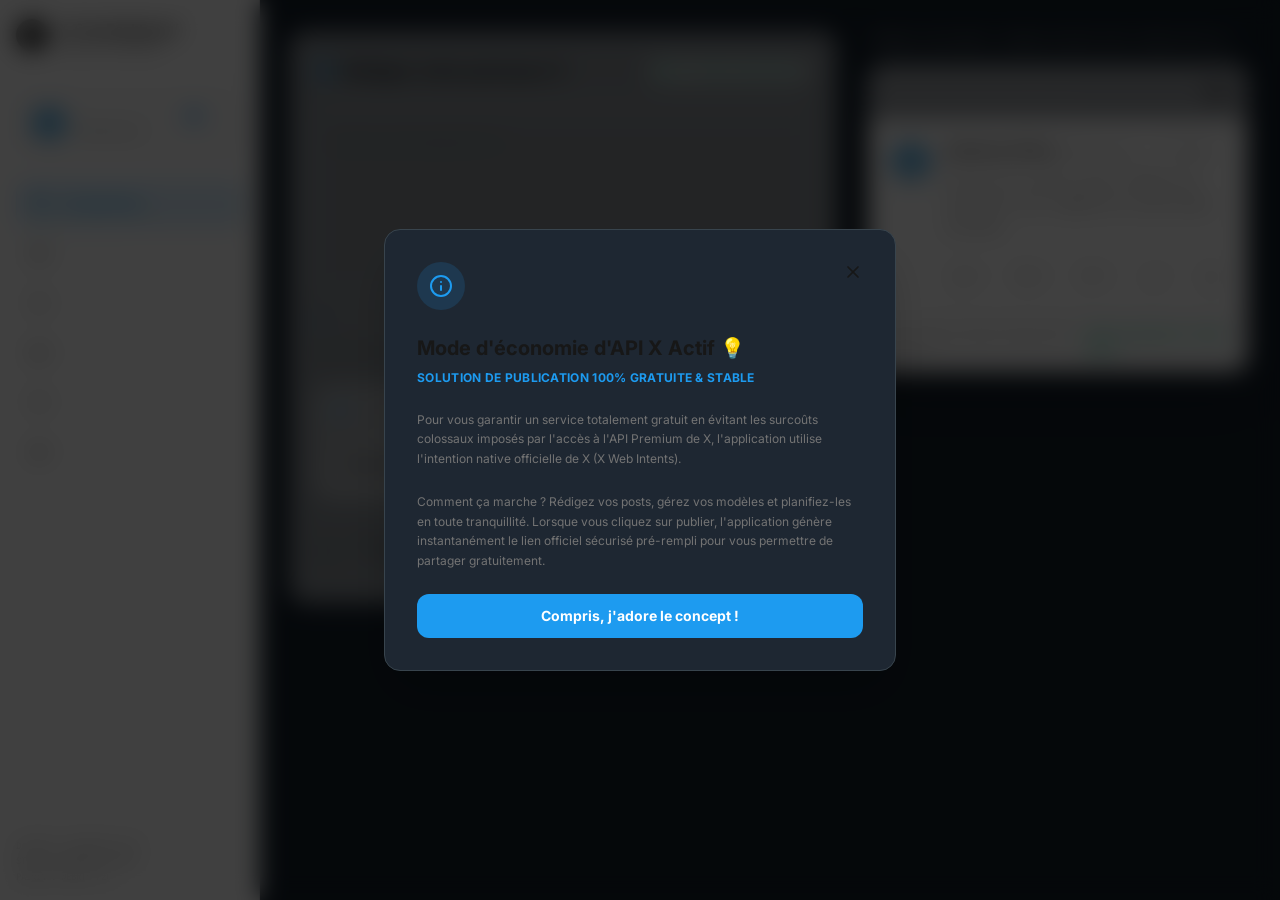
==== X-free-Dashboard/index.html @ 884b8c91 "Add files via upload" ====
<!doctype html>
<html lang="fr">
  <head>
    <meta charset="UTF-8" />
    <meta name="viewport" content="width=device-width, initial-scale=1.0" />
    <title>X-Free Dashboard</title>
    <!-- Web app manifest integration -->
    <link rel="manifest" href="./manifest.json" />
    <link rel="icon" type="image/png" href="./pwa_icon.png" />
    <link rel="apple-touch-icon" href="./pwa_icon.png" />
    <!-- Apple Mobile/PWA styling -->
    <meta name="apple-mobile-web-app-capable" content="yes" />
    <meta name="apple-mobile-web-app-status-bar-style" content="black-translucent" />
    <!-- Dynamic Google Fonts importing -->
    <link href="https://fonts.googleapis.com/css2?family=Inter:wght@400;500;600;700;800&family=JetBrains+Mono:wght@400;500;700&family=Space+Grotesk:wght@400;500;600;700&display=swap" rel="stylesheet" />
    <script type="module" crossorigin src="./assets/index-xfPA7iSs.js"></script>
    <link rel="stylesheet" crossorigin href="./assets/index-2cwfxPw6.css">
  </head>
  <body>
    <div id="root"></div>
    
    <!-- Service Worker registration script -->
    <script>
      if ('serviceWorker' in navigator) {
        window.addEventListener('load', () => {
          navigator.serviceWorker.register('/sw.js')
            .then(reg => console.log('Service Worker enregistré avec succès !', reg.scope))
            .catch(err => console.warn('Échec de l\'enregistrement du Service Worker :', err));
        });
      }
    </script>
  </body>
</html>
---- X-free-Dashboard/assets/index-2cwfxPw6.css ----
@import"https://fonts.googleapis.com/css2?family=Inter:wght@300;400;500;600;700;800&family=Space+Grotesk:wght@300;400;500;600;700&family=JetBrains+Mono:ital,wght@0,300;0,400;0,500;0,700;1,400&family=Playfair+Display:ital,wght@0,400;0,650;0,700;1,400&family=Outfit:wght@300;400;500;600;700&family=Fira+Code:wght@400;500;600;700&family=EB+Garamond:ital,wght@0,400;0,500;0,600;1,400&display=swap";/*! tailwindcss v4.3.0 | MIT License | https://tailwindcss.com */@layer properties{@supports (((-webkit-hyphens:none)) and (not (margin-trim:inline))) or ((-moz-orient:inline) and (not (color:rgb(from red r g b)))){*,:before,:after,::backdrop{--tw-translate-x:0;--tw-translate-y:0;--tw-translate-z:0;--tw-scale-x:1;--tw-scale-y:1;--tw-scale-z:1;--tw-rotate-x:initial;--tw-rotate-y:initial;--tw-rotate-z:initial;--tw-skew-x:initial;--tw-skew-y:initial;--tw-space-y-reverse:0;--tw-border-style:solid;--tw-leading:initial;--tw-font-weight:initial;--tw-tracking:initial;--tw-shadow:0 0 #0000;--tw-shadow-color:initial;--tw-shadow-alpha:100%;--tw-inset-shadow:0 0 #0000;--tw-inset-shadow-color:initial;--tw-inset-shadow-alpha:100%;--tw-ring-color:initial;--tw-ring-shadow:0 0 #0000;--tw-inset-ring-color:initial;--tw-inset-ring-shadow:0 0 #0000;--tw-ring-inset:initial;--tw-ring-offset-width:0px;--tw-ring-offset-color:#fff;--tw-ring-offset-shadow:0 0 #0000;--tw-blur:initial;--tw-brightness:initial;--tw-contrast:initial;--tw-grayscale:initial;--tw-hue-rotate:initial;--tw-invert:initial;--tw-opacity:initial;--tw-saturate:initial;--tw-sepia:initial;--tw-drop-shadow:initial;--tw-drop-shadow-color:initial;--tw-drop-shadow-alpha:100%;--tw-drop-shadow-size:initial;--tw-backdrop-blur:initial;--tw-backdrop-brightness:initial;--tw-backdrop-contrast:initial;--tw-backdrop-grayscale:initial;--tw-backdrop-hue-rotate:initial;--tw-backdrop-invert:initial;--tw-backdrop-opacity:initial;--tw-backdrop-saturate:initial;--tw-backdrop-sepia:initial;--tw-duration:initial}}}@layer theme{:root,:host{--font-sans:"Inter", ui-sans-serif, system-ui, sans-serif;--font-mono:"JetBrains Mono", ui-monospace, SFMono-Regular, monospace;--color-red-400:oklch(70.4% .191 22.216);--color-red-500:oklch(63.7% .237 25.331);--color-red-600:oklch(57.7% .245 27.325);--color-red-950:oklch(25.8% .092 26.042);--color-amber-400:oklch(82.8% .189 84.429);--color-amber-500:oklch(76.9% .188 70.08);--color-emerald-400:oklch(76.5% .177 163.223);--color-emerald-500:oklch(69.6% .17 162.48);--color-emerald-600:oklch(59.6% .145 163.225);--color-sky-300:oklch(82.8% .111 230.318);--color-sky-400:oklch(74.6% .16 232.661);--color-sky-500:oklch(68.5% .169 237.323);--color-violet-400:oklch(70.2% .183 293.541);--color-violet-500:oklch(60.6% .25 292.717);--color-pink-500:oklch(65.6% .241 354.308);--color-slate-900:oklch(20.8% .042 265.755);--color-neutral-50:oklch(98.5% 0 0);--color-neutral-100:oklch(97% 0 0);--color-neutral-200:oklch(92.2% 0 0);--color-neutral-300:oklch(87% 0 0);--color-neutral-400:oklch(70.8% 0 0);--color-neutral-500:oklch(55.6% 0 0);--color-neutral-600:oklch(43.9% 0 0);--color-neutral-700:oklch(37.1% 0 0);--color-neutral-800:oklch(26.9% 0 0);--color-neutral-900:oklch(20.5% 0 0);--color-neutral-950:oklch(14.5% 0 0);--color-black:#000;--color-white:#fff;--spacing:.25rem;--container-xs:20rem;--container-md:28rem;--container-lg:32rem;--container-7xl:80rem;--text-xs:.75rem;--text-xs--line-height:calc(1 / .75);--text-sm:.875rem;--text-sm--line-height:calc(1.25 / .875);--text-base:1rem;--text-base--line-height: 1.5 ;--text-lg:1.125rem;--text-lg--line-height:calc(1.75 / 1.125);--text-xl:1.25rem;--text-xl--line-height:calc(1.75 / 1.25);--text-2xl:1.5rem;--text-2xl--line-height:calc(2 / 1.5);--text-4xl:2.25rem;--text-4xl--line-height:calc(2.5 / 2.25);--font-weight-medium:500;--font-weight-semibold:600;--font-weight-bold:700;--font-weight-extrabold:800;--tracking-tighter:-.05em;--tracking-tight:-.025em;--tracking-wide:.025em;--tracking-wider:.05em;--tracking-widest:.1em;--leading-tight:1.25;--leading-normal:1.5;--leading-relaxed:1.625;--radius-md:.375rem;--radius-lg:.5rem;--radius-xl:.75rem;--radius-2xl:1rem;--animate-spin:spin 1s linear infinite;--animate-pulse:pulse 2s cubic-bezier(.4, 0, .6, 1) infinite;--animate-bounce:bounce 1s infinite;--blur-xs:4px;--blur-md:12px;--blur-xl:24px;--default-transition-duration:.15s;--default-transition-timing-function:cubic-bezier(.4, 0, .2, 1);--default-font-family:var(--font-sans);--default-mono-font-family:var(--font-mono);--color-brand-bg:var(--brand-bg);--color-brand-card:var(--brand-card);--color-brand-border:var(--brand-border);--color-brand-text:var(--brand-text);--color-brand-text-muted:var(--brand-text-muted);--color-brand-blue:var(--brand-blue);--color-brand-blue-hover:var(--brand-blue-hover)}}@layer base{*,:after,:before,::backdrop{box-sizing:border-box;border:0 solid;margin:0;padding:0}::file-selector-button{box-sizing:border-box;border:0 solid;margin:0;padding:0}html,:host{-webkit-text-size-adjust:100%;-moz-tab-size:4;tab-size:4;line-height:1.5;font-family:var(--default-font-family,ui-sans-serif, system-ui, sans-serif, "Apple Color Emoji", "Segoe UI Emoji", "Segoe UI Symbol", "Noto Color Emoji");font-feature-settings:var(--default-font-feature-settings,normal);font-variation-settings:var(--default-font-variation-settings,normal);-webkit-tap-highlight-color:transparent}hr{height:0;color:inherit;border-top-width:1px}abbr:where([title]){-webkit-text-decoration:underline dotted;text-decoration:underline dotted}h1,h2,h3,h4,h5,h6{font-size:inherit;font-weight:inherit}a{color:inherit;-webkit-text-decoration:inherit;text-decoration:inherit}b,strong{font-weight:bolder}code,kbd,samp,pre{font-family:var(--default-mono-font-family,ui-monospace, SFMono-Regular, Menlo, Monaco, Consolas, "Liberation Mono", "Courier New", monospace);font-feature-settings:var(--default-mono-font-feature-settings,normal);font-variation-settings:var(--default-mono-font-variation-settings,normal);font-size:1em}small{font-size:80%}sub,sup{vertical-align:baseline;font-size:75%;line-height:0;position:relative}sub{bottom:-.25em}sup{top:-.5em}table{text-indent:0;border-color:inherit;border-collapse:collapse}:-moz-focusring{outline:auto}progress{vertical-align:baseline}summary{display:list-item}ol,ul,menu{list-style:none}img,svg,video,canvas,audio,iframe,embed,object{vertical-align:middle;display:block}img,video{max-width:100%;height:auto}button,input,select,optgroup,textarea{font:inherit;font-feature-settings:inherit;font-variation-settings:inherit;letter-spacing:inherit;color:inherit;opacity:1;background-color:#0000;border-radius:0}::file-selector-button{font:inherit;font-feature-settings:inherit;font-variation-settings:inherit;letter-spacing:inherit;color:inherit;opacity:1;background-color:#0000;border-radius:0}:where(select:is([multiple],[size])) optgroup{font-weight:bolder}:where(select:is([multiple],[size])) optgroup option{padding-inline-start:20px}::file-selector-button{margin-inline-end:4px}::placeholder{opacity:1}@supports (not ((-webkit-appearance:-apple-pay-button))) or (contain-intrinsic-size:1px){::placeholder{color:currentColor}@supports (color:color-mix(in lab,red,red)){::placeholder{color:color-mix(in oklab,currentcolor 50%,transparent)}}}textarea{resize:vertical}::-webkit-search-decoration{-webkit-appearance:none}::-webkit-date-and-time-value{min-height:1lh;text-align:inherit}::-webkit-datetime-edit{display:inline-flex}::-webkit-datetime-edit-fields-wrapper{padding:0}::-webkit-datetime-edit{padding-block:0}::-webkit-datetime-edit-year-field{padding-block:0}::-webkit-datetime-edit-month-field{padding-block:0}::-webkit-datetime-edit-day-field{padding-block:0}::-webkit-datetime-edit-hour-field{padding-block:0}::-webkit-datetime-edit-minute-field{padding-block:0}::-webkit-datetime-edit-second-field{padding-block:0}::-webkit-datetime-edit-millisecond-field{padding-block:0}::-webkit-datetime-edit-meridiem-field{padding-block:0}::-webkit-calendar-picker-indicator{line-height:1}:-moz-ui-invalid{box-shadow:none}button,input:where([type=button],[type=reset],[type=submit]){-webkit-appearance:button;-moz-appearance:button;appearance:button}::file-selector-button{-webkit-appearance:button;-moz-appearance:button;appearance:button}::-webkit-inner-spin-button{height:auto}::-webkit-outer-spin-button{height:auto}[hidden]:where(:not([hidden=until-found])){display:none!important}}@layer components;@layer utilities{.pointer-events-auto{pointer-events:auto}.pointer-events-none{pointer-events:none}.visible{visibility:visible}.absolute{position:absolute}.fixed{position:fixed}.relative{position:relative}.static{position:static}.sticky{position:sticky}.inset-0{inset:calc(var(--spacing) * 0)}.top-0{top:calc(var(--spacing) * 0)}.top-2\.5{top:calc(var(--spacing) * 2.5)}.top-4{top:calc(var(--spacing) * 4)}.top-6{top:calc(var(--spacing) * 6)}.right-0{right:calc(var(--spacing) * 0)}.right-3\.5{right:calc(var(--spacing) * 3.5)}.right-4{right:calc(var(--spacing) * 4)}.bottom-0{bottom:calc(var(--spacing) * 0)}.bottom-3\.5{bottom:calc(var(--spacing) * 3.5)}.bottom-12{bottom:calc(var(--spacing) * 12)}.bottom-full{bottom:100%}.left-0{left:calc(var(--spacing) * 0)}.left-3{left:calc(var(--spacing) * 3)}.z-10{z-index:10}.z-30{z-index:30}.z-40{z-index:40}.z-50{z-index:50}.col-span-2{grid-column:span 2/span 2}.container{width:100%}@media(min-width:40rem){.container{max-width:40rem}}@media(min-width:48rem){.container{max-width:48rem}}@media(min-width:64rem){.container{max-width:64rem}}@media(min-width:80rem){.container{max-width:80rem}}@media(min-width:96rem){.container{max-width:96rem}}.mx-auto{margin-inline:auto}.mt-0\.5{margin-top:calc(var(--spacing) * .5)}.mt-1{margin-top:calc(var(--spacing) * 1)}.mt-2{margin-top:calc(var(--spacing) * 2)}.mt-3{margin-top:calc(var(--spacing) * 3)}.mt-4{margin-top:calc(var(--spacing) * 4)}.mr-1\.5{margin-right:calc(var(--spacing) * 1.5)}.mb-1{margin-bottom:calc(var(--spacing) * 1)}.mb-1\.5{margin-bottom:calc(var(--spacing) * 1.5)}.mb-2{margin-bottom:calc(var(--spacing) * 2)}.mb-2\.5{margin-bottom:calc(var(--spacing) * 2.5)}.mb-3{margin-bottom:calc(var(--spacing) * 3)}.mb-4{margin-bottom:calc(var(--spacing) * 4)}.mb-5{margin-bottom:calc(var(--spacing) * 5)}.line-clamp-4{-webkit-line-clamp:4;-webkit-box-orient:vertical;display:-webkit-box;overflow:hidden}.line-clamp-5{-webkit-line-clamp:5;-webkit-box-orient:vertical;display:-webkit-box;overflow:hidden}.block{display:block}.contents{display:contents}.flex{display:flex}.grid{display:grid}.hidden{display:none}.inline-flex{display:inline-flex}.h-1\.5{height:calc(var(--spacing) * 1.5)}.h-2{height:calc(var(--spacing) * 2)}.h-2\.5{height:calc(var(--spacing) * 2.5)}.h-3{height:calc(var(--spacing) * 3)}.h-3\.5{height:calc(var(--spacing) * 3.5)}.h-4{height:calc(var(--spacing) * 4)}.h-4\.5{height:calc(var(--spacing) * 4.5)}.h-5{height:calc(var(--spacing) * 5)}.h-5\.5{height:calc(var(--spacing) * 5.5)}.h-6{height:calc(var(--spacing) * 6)}.h-7{height:calc(var(--spacing) * 7)}.h-8{height:calc(var(--spacing) * 8)}.h-9{height:calc(var(--spacing) * 9)}.h-10{height:calc(var(--spacing) * 10)}.h-11{height:calc(var(--spacing) * 11)}.h-12{height:calc(var(--spacing) * 12)}.h-14{height:calc(var(--spacing) * 14)}.h-16{height:calc(var(--spacing) * 16)}.h-20{height:calc(var(--spacing) * 20)}.h-36{height:calc(var(--spacing) * 36)}.h-44{height:calc(var(--spacing) * 44)}.h-60{height:calc(var(--spacing) * 60)}.h-full{height:100%}.max-h-40{max-height:calc(var(--spacing) * 40)}.max-h-\[220px\]{max-height:220px}.max-h-\[420px\]{max-height:420px}.min-h-\[30px\]{min-height:30px}.min-h-screen{min-height:100vh}.w-1\.5{width:calc(var(--spacing) * 1.5)}.w-2{width:calc(var(--spacing) * 2)}.w-2\.5{width:calc(var(--spacing) * 2.5)}.w-3{width:calc(var(--spacing) * 3)}.w-3\.5{width:calc(var(--spacing) * 3.5)}.w-4{width:calc(var(--spacing) * 4)}.w-4\.5{width:calc(var(--spacing) * 4.5)}.w-5{width:calc(var(--spacing) * 5)}.w-5\.5{width:calc(var(--spacing) * 5.5)}.w-6{width:calc(var(--spacing) * 6)}.w-7{width:calc(var(--spacing) * 7)}.w-8{width:calc(var(--spacing) * 8)}.w-9{width:calc(var(--spacing) * 9)}.w-10{width:calc(var(--spacing) * 10)}.w-11{width:calc(var(--spacing) * 11)}.w-12{width:calc(var(--spacing) * 12)}.w-16{width:calc(var(--spacing) * 16)}.w-20{width:calc(var(--spacing) * 20)}.w-\[260px\]{width:260px}.w-full{width:100%}.max-w-7xl{max-width:var(--container-7xl)}.max-w-full{max-width:100%}.max-w-lg{max-width:var(--container-lg)}.max-w-md{max-width:var(--container-md)}.max-w-xs{max-width:var(--container-xs)}.min-w-0{min-width:calc(var(--spacing) * 0)}.flex-1{flex:1}.shrink-0{flex-shrink:0}.-translate-x-full{--tw-translate-x:-100%;translate:var(--tw-translate-x) var(--tw-translate-y)}.translate-x-0{--tw-translate-x:calc(var(--spacing) * 0);translate:var(--tw-translate-x) var(--tw-translate-y)}.scale-105{--tw-scale-x:105%;--tw-scale-y:105%;--tw-scale-z:105%;scale:var(--tw-scale-x) var(--tw-scale-y)}.-rotate-90{rotate:-90deg}.transform{transform:var(--tw-rotate-x,) var(--tw-rotate-y,) var(--tw-rotate-z,) var(--tw-skew-x,) var(--tw-skew-y,)}.animate-bounce{animation:var(--animate-bounce)}.animate-pulse{animation:var(--animate-pulse)}.animate-spin{animation:var(--animate-spin)}.cursor-pointer{cursor:pointer}.resize{resize:both}.resize-none{resize:none}.appearance-none{-webkit-appearance:none;-moz-appearance:none;appearance:none}.grid-cols-1{grid-template-columns:repeat(1,minmax(0,1fr))}.grid-cols-2{grid-template-columns:repeat(2,minmax(0,1fr))}.grid-cols-3{grid-template-columns:repeat(3,minmax(0,1fr))}.flex-col{flex-direction:column}.flex-wrap{flex-wrap:wrap}.items-baseline{align-items:baseline}.items-center{align-items:center}.items-end{align-items:flex-end}.items-start{align-items:flex-start}.justify-around{justify-content:space-around}.justify-between{justify-content:space-between}.justify-center{justify-content:center}.justify-end{justify-content:flex-end}.gap-0\.5{gap:calc(var(--spacing) * .5)}.gap-1{gap:calc(var(--spacing) * 1)}.gap-1\.5{gap:calc(var(--spacing) * 1.5)}.gap-2{gap:calc(var(--spacing) * 2)}.gap-2\.5{gap:calc(var(--spacing) * 2.5)}.gap-3{gap:calc(var(--spacing) * 3)}.gap-3\.5{gap:calc(var(--spacing) * 3.5)}.gap-4{gap:calc(var(--spacing) * 4)}.gap-5{gap:calc(var(--spacing) * 5)}.gap-6{gap:calc(var(--spacing) * 6)}.gap-8{gap:calc(var(--spacing) * 8)}:where(.space-y-0\.5>:not(:last-child)){--tw-space-y-reverse:0;margin-block-start:calc(calc(var(--spacing) * .5) * var(--tw-space-y-reverse));margin-block-end:calc(calc(var(--spacing) * .5) * calc(1 - var(--tw-space-y-reverse)))}:where(.space-y-1>:not(:last-child)){--tw-space-y-reverse:0;margin-block-start:calc(calc(var(--spacing) * 1) * var(--tw-space-y-reverse));margin-block-end:calc(calc(var(--spacing) * 1) * calc(1 - var(--tw-space-y-reverse)))}:where(.space-y-1\.5>:not(:last-child)){--tw-space-y-reverse:0;margin-block-start:calc(calc(var(--spacing) * 1.5) * var(--tw-space-y-reverse));margin-block-end:calc(calc(var(--spacing) * 1.5) * calc(1 - var(--tw-space-y-reverse)))}:where(.space-y-2>:not(:last-child)){--tw-space-y-reverse:0;margin-block-start:calc(calc(var(--spacing) * 2) * var(--tw-space-y-reverse));margin-block-end:calc(calc(var(--spacing) * 2) * calc(1 - var(--tw-space-y-reverse)))}:where(.space-y-2\.5>:not(:last-child)){--tw-space-y-reverse:0;margin-block-start:calc(calc(var(--spacing) * 2.5) * var(--tw-space-y-reverse));margin-block-end:calc(calc(var(--spacing) * 2.5) * calc(1 - var(--tw-space-y-reverse)))}:where(.space-y-3>:not(:last-child)){--tw-space-y-reverse:0;margin-block-start:calc(calc(var(--spacing) * 3) * var(--tw-space-y-reverse));margin-block-end:calc(calc(var(--spacing) * 3) * calc(1 - var(--tw-space-y-reverse)))}:where(.space-y-3\.5>:not(:last-child)){--tw-space-y-reverse:0;margin-block-start:calc(calc(var(--spacing) * 3.5) * var(--tw-space-y-reverse));margin-block-end:calc(calc(var(--spacing) * 3.5) * calc(1 - var(--tw-space-y-reverse)))}:where(.space-y-4>:not(:last-child)){--tw-space-y-reverse:0;margin-block-start:calc(calc(var(--spacing) * 4) * var(--tw-space-y-reverse));margin-block-end:calc(calc(var(--spacing) * 4) * calc(1 - var(--tw-space-y-reverse)))}:where(.space-y-5>:not(:last-child)){--tw-space-y-reverse:0;margin-block-start:calc(calc(var(--spacing) * 5) * var(--tw-space-y-reverse));margin-block-end:calc(calc(var(--spacing) * 5) * calc(1 - var(--tw-space-y-reverse)))}:where(.space-y-6>:not(:last-child)){--tw-space-y-reverse:0;margin-block-start:calc(calc(var(--spacing) * 6) * var(--tw-space-y-reverse));margin-block-end:calc(calc(var(--spacing) * 6) * calc(1 - var(--tw-space-y-reverse)))}:where(.space-y-8>:not(:last-child)){--tw-space-y-reverse:0;margin-block-start:calc(calc(var(--spacing) * 8) * var(--tw-space-y-reverse));margin-block-end:calc(calc(var(--spacing) * 8) * calc(1 - var(--tw-space-y-reverse)))}.self-start{align-self:flex-start}.truncate{text-overflow:ellipsis;white-space:nowrap;overflow:hidden}.overflow-hidden{overflow:hidden}.overflow-y-auto{overflow-y:auto}.rounded{border-radius:.25rem}.rounded-2xl{border-radius:var(--radius-2xl)}.rounded-full{border-radius:3.40282e38px}.rounded-lg{border-radius:var(--radius-lg)}.rounded-xl{border-radius:var(--radius-xl)}.rounded-t-md{border-top-left-radius:var(--radius-md);border-top-right-radius:var(--radius-md)}.border{border-style:var(--tw-border-style);border-width:1px}.border-2{border-style:var(--tw-border-style);border-width:2px}.border-4{border-style:var(--tw-border-style);border-width:4px}.border-t{border-top-style:var(--tw-border-style);border-top-width:1px}.border-r{border-right-style:var(--tw-border-style);border-right-width:1px}.border-b{border-bottom-style:var(--tw-border-style);border-bottom-width:1px}.border-l-2{border-left-style:var(--tw-border-style);border-left-width:2px}.border-dashed{--tw-border-style:dashed;border-style:dashed}.border-amber-500\/10{border-color:#f99c001a}@supports (color:color-mix(in lab,red,red)){.border-amber-500\/10{border-color:color-mix(in oklab,var(--color-amber-500) 10%,transparent)}}.border-amber-500\/20{border-color:#f99c0033}@supports (color:color-mix(in lab,red,red)){.border-amber-500\/20{border-color:color-mix(in oklab,var(--color-amber-500) 20%,transparent)}}.border-brand-blue,.border-brand-blue\/10{border-color:var(--color-brand-blue)}@supports (color:color-mix(in lab,red,red)){.border-brand-blue\/10{border-color:color-mix(in oklab,var(--color-brand-blue) 10%,transparent)}}.border-brand-blue\/20{border-color:var(--color-brand-blue)}@supports (color:color-mix(in lab,red,red)){.border-brand-blue\/20{border-color:color-mix(in oklab,var(--color-brand-blue) 20%,transparent)}}.border-brand-blue\/30{border-color:var(--color-brand-blue)}@supports (color:color-mix(in lab,red,red)){.border-brand-blue\/30{border-color:color-mix(in oklab,var(--color-brand-blue) 30%,transparent)}}.border-brand-blue\/40{border-color:var(--color-brand-blue)}@supports (color:color-mix(in lab,red,red)){.border-brand-blue\/40{border-color:color-mix(in oklab,var(--color-brand-blue) 40%,transparent)}}.border-brand-border{border-color:var(--color-brand-border)}.border-emerald-500\/20{border-color:#00bb7f33}@supports (color:color-mix(in lab,red,red)){.border-emerald-500\/20{border-color:color-mix(in oklab,var(--color-emerald-500) 20%,transparent)}}.border-emerald-500\/30{border-color:#00bb7f4d}@supports (color:color-mix(in lab,red,red)){.border-emerald-500\/30{border-color:color-mix(in oklab,var(--color-emerald-500) 30%,transparent)}}.border-neutral-100{border-color:var(--color-neutral-100)}.border-neutral-200{border-color:var(--color-neutral-200)}.border-neutral-200\/50{border-color:#e5e5e580}@supports (color:color-mix(in lab,red,red)){.border-neutral-200\/50{border-color:color-mix(in oklab,var(--color-neutral-200) 50%,transparent)}}.border-neutral-300{border-color:var(--color-neutral-300)}.border-neutral-800{border-color:var(--color-neutral-800)}.border-red-500\/10{border-color:#fb2c361a}@supports (color:color-mix(in lab,red,red)){.border-red-500\/10{border-color:color-mix(in oklab,var(--color-red-500) 10%,transparent)}}.border-red-500\/20{border-color:#fb2c3633}@supports (color:color-mix(in lab,red,red)){.border-red-500\/20{border-color:color-mix(in oklab,var(--color-red-500) 20%,transparent)}}.border-red-500\/30{border-color:#fb2c364d}@supports (color:color-mix(in lab,red,red)){.border-red-500\/30{border-color:color-mix(in oklab,var(--color-red-500) 30%,transparent)}}.border-sky-500{border-color:var(--color-sky-500)}.border-sky-500\/30{border-color:#00a5ef4d}@supports (color:color-mix(in lab,red,red)){.border-sky-500\/30{border-color:color-mix(in oklab,var(--color-sky-500) 30%,transparent)}}.border-violet-500\/30{border-color:#8d54ff4d}@supports (color:color-mix(in lab,red,red)){.border-violet-500\/30{border-color:color-mix(in oklab,var(--color-violet-500) 30%,transparent)}}.border-t-sky-500{border-top-color:var(--color-sky-500)}.bg-\[\#00ba7c\]{background-color:#00ba7c}.bg-\[\#1d9bf0\]{background-color:#1d9bf0}.bg-\[\#7856ff\]{background-color:#7856ff}.bg-\[\#f91880\]{background-color:#f91880}.bg-\[\#ff7a00\]{background-color:#ff7a00}.bg-\[\#ffd400\]{background-color:#ffd400}.bg-amber-400{background-color:var(--color-amber-400)}.bg-amber-500\/10{background-color:#f99c001a}@supports (color:color-mix(in lab,red,red)){.bg-amber-500\/10{background-color:color-mix(in oklab,var(--color-amber-500) 10%,transparent)}}.bg-black\/5{background-color:#0000000d}@supports (color:color-mix(in lab,red,red)){.bg-black\/5{background-color:color-mix(in oklab,var(--color-black) 5%,transparent)}}.bg-black\/10{background-color:#0000001a}@supports (color:color-mix(in lab,red,red)){.bg-black\/10{background-color:color-mix(in oklab,var(--color-black) 10%,transparent)}}.bg-black\/60{background-color:#0009}@supports (color:color-mix(in lab,red,red)){.bg-black\/60{background-color:color-mix(in oklab,var(--color-black) 60%,transparent)}}.bg-black\/75{background-color:#000000bf}@supports (color:color-mix(in lab,red,red)){.bg-black\/75{background-color:color-mix(in oklab,var(--color-black) 75%,transparent)}}.bg-black\/95{background-color:#000000f2}@supports (color:color-mix(in lab,red,red)){.bg-black\/95{background-color:color-mix(in oklab,var(--color-black) 95%,transparent)}}.bg-brand-bg{background-color:var(--color-brand-bg)}.bg-brand-blue,.bg-brand-blue\/5{background-color:var(--color-brand-blue)}@supports (color:color-mix(in lab,red,red)){.bg-brand-blue\/5{background-color:color-mix(in oklab,var(--color-brand-blue) 5%,transparent)}}.bg-brand-blue\/10{background-color:var(--color-brand-blue)}@supports (color:color-mix(in lab,red,red)){.bg-brand-blue\/10{background-color:color-mix(in oklab,var(--color-brand-blue) 10%,transparent)}}.bg-brand-blue\/15{background-color:var(--color-brand-blue)}@supports (color:color-mix(in lab,red,red)){.bg-brand-blue\/15{background-color:color-mix(in oklab,var(--color-brand-blue) 15%,transparent)}}.bg-brand-card,.bg-brand-card\/45{background-color:var(--color-brand-card)}@supports (color:color-mix(in lab,red,red)){.bg-brand-card\/45{background-color:color-mix(in oklab,var(--color-brand-card) 45%,transparent)}}.bg-emerald-400{background-color:var(--color-emerald-400)}.bg-emerald-500{background-color:var(--color-emerald-500)}.bg-emerald-500\/10{background-color:#00bb7f1a}@supports (color:color-mix(in lab,red,red)){.bg-emerald-500\/10{background-color:color-mix(in oklab,var(--color-emerald-500) 10%,transparent)}}.bg-emerald-500\/15{background-color:#00bb7f26}@supports (color:color-mix(in lab,red,red)){.bg-emerald-500\/15{background-color:color-mix(in oklab,var(--color-emerald-500) 15%,transparent)}}.bg-neutral-50{background-color:var(--color-neutral-50)}.bg-neutral-100{background-color:var(--color-neutral-100)}.bg-neutral-100\/10{background-color:#f5f5f51a}@supports (color:color-mix(in lab,red,red)){.bg-neutral-100\/10{background-color:color-mix(in oklab,var(--color-neutral-100) 10%,transparent)}}.bg-neutral-100\/20{background-color:#f5f5f533}@supports (color:color-mix(in lab,red,red)){.bg-neutral-100\/20{background-color:color-mix(in oklab,var(--color-neutral-100) 20%,transparent)}}.bg-neutral-100\/30{background-color:#f5f5f54d}@supports (color:color-mix(in lab,red,red)){.bg-neutral-100\/30{background-color:color-mix(in oklab,var(--color-neutral-100) 30%,transparent)}}.bg-neutral-100\/40{background-color:#f5f5f566}@supports (color:color-mix(in lab,red,red)){.bg-neutral-100\/40{background-color:color-mix(in oklab,var(--color-neutral-100) 40%,transparent)}}.bg-neutral-100\/50{background-color:#f5f5f580}@supports (color:color-mix(in lab,red,red)){.bg-neutral-100\/50{background-color:color-mix(in oklab,var(--color-neutral-100) 50%,transparent)}}.bg-neutral-100\/70{background-color:#f5f5f5b3}@supports (color:color-mix(in lab,red,red)){.bg-neutral-100\/70{background-color:color-mix(in oklab,var(--color-neutral-100) 70%,transparent)}}.bg-neutral-200{background-color:var(--color-neutral-200)}.bg-neutral-200\/20{background-color:#e5e5e533}@supports (color:color-mix(in lab,red,red)){.bg-neutral-200\/20{background-color:color-mix(in oklab,var(--color-neutral-200) 20%,transparent)}}.bg-neutral-200\/50{background-color:#e5e5e580}@supports (color:color-mix(in lab,red,red)){.bg-neutral-200\/50{background-color:color-mix(in oklab,var(--color-neutral-200) 50%,transparent)}}.bg-neutral-900{background-color:var(--color-neutral-900)}.bg-neutral-900\/50{background-color:#17171780}@supports (color:color-mix(in lab,red,red)){.bg-neutral-900\/50{background-color:color-mix(in oklab,var(--color-neutral-900) 50%,transparent)}}.bg-neutral-950{background-color:var(--color-neutral-950)}.bg-pink-500\/10{background-color:#f6339a1a}@supports (color:color-mix(in lab,red,red)){.bg-pink-500\/10{background-color:color-mix(in oklab,var(--color-pink-500) 10%,transparent)}}.bg-red-500{background-color:var(--color-red-500)}.bg-red-500\/5{background-color:#fb2c360d}@supports (color:color-mix(in lab,red,red)){.bg-red-500\/5{background-color:color-mix(in oklab,var(--color-red-500) 5%,transparent)}}.bg-red-500\/10{background-color:#fb2c361a}@supports (color:color-mix(in lab,red,red)){.bg-red-500\/10{background-color:color-mix(in oklab,var(--color-red-500) 10%,transparent)}}.bg-sky-500\/10{background-color:#00a5ef1a}@supports (color:color-mix(in lab,red,red)){.bg-sky-500\/10{background-color:color-mix(in oklab,var(--color-sky-500) 10%,transparent)}}.bg-sky-500\/15{background-color:#00a5ef26}@supports (color:color-mix(in lab,red,red)){.bg-sky-500\/15{background-color:color-mix(in oklab,var(--color-sky-500) 15%,transparent)}}.bg-slate-900{background-color:var(--color-slate-900)}.bg-transparent{background-color:#0000}.bg-violet-500\/5{background-color:#8d54ff0d}@supports (color:color-mix(in lab,red,red)){.bg-violet-500\/5{background-color:color-mix(in oklab,var(--color-violet-500) 5%,transparent)}}.bg-violet-500\/10{background-color:#8d54ff1a}@supports (color:color-mix(in lab,red,red)){.bg-violet-500\/10{background-color:color-mix(in oklab,var(--color-violet-500) 10%,transparent)}}.bg-white{background-color:var(--color-white)}.bg-white\/5{background-color:#ffffff0d}@supports (color:color-mix(in lab,red,red)){.bg-white\/5{background-color:color-mix(in oklab,var(--color-white) 5%,transparent)}}.bg-white\/10{background-color:#ffffff1a}@supports (color:color-mix(in lab,red,red)){.bg-white\/10{background-color:color-mix(in oklab,var(--color-white) 10%,transparent)}}.bg-white\/20{background-color:#fff3}@supports (color:color-mix(in lab,red,red)){.bg-white\/20{background-color:color-mix(in oklab,var(--color-white) 20%,transparent)}}.bg-white\/40{background-color:#fff6}@supports (color:color-mix(in lab,red,red)){.bg-white\/40{background-color:color-mix(in oklab,var(--color-white) 40%,transparent)}}.bg-white\/50{background-color:#ffffff80}@supports (color:color-mix(in lab,red,red)){.bg-white\/50{background-color:color-mix(in oklab,var(--color-white) 50%,transparent)}}.bg-white\/85{background-color:#ffffffd9}@supports (color:color-mix(in lab,red,red)){.bg-white\/85{background-color:color-mix(in oklab,var(--color-white) 85%,transparent)}}.stroke-amber-500{stroke:var(--color-amber-500)}.stroke-emerald-500{stroke:var(--color-emerald-500)}.stroke-red-500{stroke:var(--color-red-500)}.object-cover{object-fit:cover}.p-1{padding:calc(var(--spacing) * 1)}.p-1\.5{padding:calc(var(--spacing) * 1.5)}.p-2{padding:calc(var(--spacing) * 2)}.p-2\.5{padding:calc(var(--spacing) * 2.5)}.p-3{padding:calc(var(--spacing) * 3)}.p-3\.5{padding:calc(var(--spacing) * 3.5)}.p-4{padding:calc(var(--spacing) * 4)}.p-5{padding:calc(var(--spacing) * 5)}.p-6{padding:calc(var(--spacing) * 6)}.p-8{padding:calc(var(--spacing) * 8)}.px-1{padding-inline:calc(var(--spacing) * 1)}.px-1\.5{padding-inline:calc(var(--spacing) * 1.5)}.px-2{padding-inline:calc(var(--spacing) * 2)}.px-2\.5{padding-inline:calc(var(--spacing) * 2.5)}.px-3{padding-inline:calc(var(--spacing) * 3)}.px-3\.5{padding-inline:calc(var(--spacing) * 3.5)}.px-4{padding-inline:calc(var(--spacing) * 4)}.px-5{padding-inline:calc(var(--spacing) * 5)}.py-0\.5{padding-block:calc(var(--spacing) * .5)}.py-1{padding-block:calc(var(--spacing) * 1)}.py-1\.5{padding-block:calc(var(--spacing) * 1.5)}.py-2{padding-block:calc(var(--spacing) * 2)}.py-2\.5{padding-block:calc(var(--spacing) * 2.5)}.py-3{padding-block:calc(var(--spacing) * 3)}.py-4{padding-block:calc(var(--spacing) * 4)}.py-10{padding-block:calc(var(--spacing) * 10)}.py-12{padding-block:calc(var(--spacing) * 12)}.py-16{padding-block:calc(var(--spacing) * 16)}.pt-1{padding-top:calc(var(--spacing) * 1)}.pt-1\.5{padding-top:calc(var(--spacing) * 1.5)}.pt-2{padding-top:calc(var(--spacing) * 2)}.pt-3{padding-top:calc(var(--spacing) * 3)}.pt-4{padding-top:calc(var(--spacing) * 4)}.pr-1{padding-right:calc(var(--spacing) * 1)}.pr-1\.5{padding-right:calc(var(--spacing) * 1.5)}.pr-3{padding-right:calc(var(--spacing) * 3)}.pr-4{padding-right:calc(var(--spacing) * 4)}.pb-0\.5{padding-bottom:calc(var(--spacing) * .5)}.pb-1{padding-bottom:calc(var(--spacing) * 1)}.pb-2{padding-bottom:calc(var(--spacing) * 2)}.pb-3{padding-bottom:calc(var(--spacing) * 3)}.pb-3\.5{padding-bottom:calc(var(--spacing) * 3.5)}.pb-4{padding-bottom:calc(var(--spacing) * 4)}.pb-24{padding-bottom:calc(var(--spacing) * 24)}.pl-1{padding-left:calc(var(--spacing) * 1)}.pl-7{padding-left:calc(var(--spacing) * 7)}.pl-10{padding-left:calc(var(--spacing) * 10)}.text-center{text-align:center}.text-left{text-align:left}.align-middle{vertical-align:middle}.font-mono{font-family:var(--font-mono)}.font-sans{font-family:var(--font-sans)}.text-2xl{font-size:var(--text-2xl);line-height:var(--tw-leading,var(--text-2xl--line-height))}.text-4xl{font-size:var(--text-4xl);line-height:var(--tw-leading,var(--text-4xl--line-height))}.text-base{font-size:var(--text-base);line-height:var(--tw-leading,var(--text-base--line-height))}.text-lg{font-size:var(--text-lg);line-height:var(--tw-leading,var(--text-lg--line-height))}.text-sm{font-size:var(--text-sm);line-height:var(--tw-leading,var(--text-sm--line-height))}.text-xl{font-size:var(--text-xl);line-height:var(--tw-leading,var(--text-xl--line-height))}.text-xs{font-size:var(--text-xs);line-height:var(--tw-leading,var(--text-xs--line-height))}.text-\[8\.5px\]{font-size:8.5px}.text-\[9px\]{font-size:9px}.text-\[10px\]{font-size:10px}.text-\[11\.5px\]{font-size:11.5px}.text-\[11px\]{font-size:11px}.text-\[13px\]{font-size:13px}.text-\[14\.5px\]{font-size:14.5px}.leading-normal{--tw-leading:var(--leading-normal);line-height:var(--leading-normal)}.leading-relaxed{--tw-leading:var(--leading-relaxed);line-height:var(--leading-relaxed)}.leading-tight{--tw-leading:var(--leading-tight);line-height:var(--leading-tight)}.font-bold{--tw-font-weight:var(--font-weight-bold);font-weight:var(--font-weight-bold)}.font-extrabold{--tw-font-weight:var(--font-weight-extrabold);font-weight:var(--font-weight-extrabold)}.font-medium{--tw-font-weight:var(--font-weight-medium);font-weight:var(--font-weight-medium)}.font-semibold{--tw-font-weight:var(--font-weight-semibold);font-weight:var(--font-weight-semibold)}.tracking-tight{--tw-tracking:var(--tracking-tight);letter-spacing:var(--tracking-tight)}.tracking-tighter{--tw-tracking:var(--tracking-tighter);letter-spacing:var(--tracking-tighter)}.tracking-wide{--tw-tracking:var(--tracking-wide);letter-spacing:var(--tracking-wide)}.tracking-wider{--tw-tracking:var(--tracking-wider);letter-spacing:var(--tracking-wider)}.tracking-widest{--tw-tracking:var(--tracking-widest);letter-spacing:var(--tracking-widest)}.break-words{overflow-wrap:break-word}.whitespace-nowrap{white-space:nowrap}.whitespace-pre-wrap{white-space:pre-wrap}.text-\[\#1DA1F2\]{color:#1da1f2}.text-amber-400{color:var(--color-amber-400)}.text-amber-500{color:var(--color-amber-500)}.text-brand-blue{color:var(--color-brand-blue)}.text-brand-text{color:var(--color-brand-text)}.text-emerald-400{color:var(--color-emerald-400)}.text-emerald-500{color:var(--color-emerald-500)}.text-neutral-100{color:var(--color-neutral-100)}.text-neutral-200{color:var(--color-neutral-200)}.text-neutral-300{color:var(--color-neutral-300)}.text-neutral-400{color:var(--color-neutral-400)}.text-neutral-500{color:var(--color-neutral-500)}.text-neutral-700{color:var(--color-neutral-700)}.text-neutral-800{color:var(--color-neutral-800)}.text-neutral-900{color:var(--color-neutral-900)}.text-neutral-950{color:var(--color-neutral-950)}.text-pink-500{color:var(--color-pink-500)}.text-red-400{color:var(--color-red-400)}.text-red-500{color:var(--color-red-500)}.text-sky-400{color:var(--color-sky-400)}.text-sky-500{color:var(--color-sky-500)}.text-violet-400{color:var(--color-violet-400)}.text-violet-500{color:var(--color-violet-500)}.text-white{color:var(--color-white)}.capitalize{text-transform:capitalize}.uppercase{text-transform:uppercase}.italic{font-style:italic}.placeholder-neutral-500::placeholder{color:var(--color-neutral-500)}.accent-brand-blue{accent-color:var(--color-brand-blue)}.opacity-0{opacity:0}.opacity-80{opacity:.8}.opacity-90{opacity:.9}.shadow-2xl{--tw-shadow:0 25px 50px -12px var(--tw-shadow-color,#00000040);box-shadow:var(--tw-inset-shadow),var(--tw-inset-ring-shadow),var(--tw-ring-offset-shadow),var(--tw-ring-shadow),var(--tw-shadow)}.shadow-sm{--tw-shadow:0 1px 3px 0 var(--tw-shadow-color,#0000001a), 0 1px 2px -1px var(--tw-shadow-color,#0000001a);box-shadow:var(--tw-inset-shadow),var(--tw-inset-ring-shadow),var(--tw-ring-offset-shadow),var(--tw-ring-shadow),var(--tw-shadow)}.shadow-xl{--tw-shadow:0 20px 25px -5px var(--tw-shadow-color,#0000001a), 0 8px 10px -6px var(--tw-shadow-color,#0000001a);box-shadow:var(--tw-inset-shadow),var(--tw-inset-ring-shadow),var(--tw-ring-offset-shadow),var(--tw-ring-shadow),var(--tw-shadow)}.ring-1{--tw-ring-shadow:var(--tw-ring-inset,) 0 0 0 calc(1px + var(--tw-ring-offset-width)) var(--tw-ring-color,currentcolor);box-shadow:var(--tw-inset-shadow),var(--tw-inset-ring-shadow),var(--tw-ring-offset-shadow),var(--tw-ring-shadow),var(--tw-shadow)}.ring-4{--tw-ring-shadow:var(--tw-ring-inset,) 0 0 0 calc(4px + var(--tw-ring-offset-width)) var(--tw-ring-color,currentcolor);box-shadow:var(--tw-inset-shadow),var(--tw-inset-ring-shadow),var(--tw-ring-offset-shadow),var(--tw-ring-shadow),var(--tw-shadow)}.ring-brand-blue\/30{--tw-ring-color:var(--color-brand-blue)}@supports (color:color-mix(in lab,red,red)){.ring-brand-blue\/30{--tw-ring-color:color-mix(in oklab, var(--color-brand-blue) 30%, transparent)}}.ring-neutral-200\/30{--tw-ring-color:#e5e5e54d}@supports (color:color-mix(in lab,red,red)){.ring-neutral-200\/30{--tw-ring-color:color-mix(in oklab, var(--color-neutral-200) 30%, transparent)}}.filter{filter:var(--tw-blur,) var(--tw-brightness,) var(--tw-contrast,) var(--tw-grayscale,) var(--tw-hue-rotate,) var(--tw-invert,) var(--tw-saturate,) var(--tw-sepia,) var(--tw-drop-shadow,)}.backdrop-blur-md{--tw-backdrop-blur:blur(var(--blur-md));-webkit-backdrop-filter:var(--tw-backdrop-blur,) var(--tw-backdrop-brightness,) var(--tw-backdrop-contrast,) var(--tw-backdrop-grayscale,) var(--tw-backdrop-hue-rotate,) var(--tw-backdrop-invert,) var(--tw-backdrop-opacity,) var(--tw-backdrop-saturate,) var(--tw-backdrop-sepia,);backdrop-filter:var(--tw-backdrop-blur,) var(--tw-backdrop-brightness,) var(--tw-backdrop-contrast,) var(--tw-backdrop-grayscale,) var(--tw-backdrop-hue-rotate,) var(--tw-backdrop-invert,) var(--tw-backdrop-opacity,) var(--tw-backdrop-saturate,) var(--tw-backdrop-sepia,)}.backdrop-blur-xl{--tw-backdrop-blur:blur(var(--blur-xl));-webkit-backdrop-filter:var(--tw-backdrop-blur,) var(--tw-backdrop-brightness,) var(--tw-backdrop-contrast,) var(--tw-backdrop-grayscale,) var(--tw-backdrop-hue-rotate,) var(--tw-backdrop-invert,) var(--tw-backdrop-opacity,) var(--tw-backdrop-saturate,) var(--tw-backdrop-sepia,);backdrop-filter:var(--tw-backdrop-blur,) var(--tw-backdrop-brightness,) var(--tw-backdrop-contrast,) var(--tw-backdrop-grayscale,) var(--tw-backdrop-hue-rotate,) var(--tw-backdrop-invert,) var(--tw-backdrop-opacity,) var(--tw-backdrop-saturate,) var(--tw-backdrop-sepia,)}.backdrop-blur-xs{--tw-backdrop-blur:blur(var(--blur-xs));-webkit-backdrop-filter:var(--tw-backdrop-blur,) var(--tw-backdrop-brightness,) var(--tw-backdrop-contrast,) var(--tw-backdrop-grayscale,) var(--tw-backdrop-hue-rotate,) var(--tw-backdrop-invert,) var(--tw-backdrop-opacity,) var(--tw-backdrop-saturate,) var(--tw-backdrop-sepia,);backdrop-filter:var(--tw-backdrop-blur,) var(--tw-backdrop-brightness,) var(--tw-backdrop-contrast,) var(--tw-backdrop-grayscale,) var(--tw-backdrop-hue-rotate,) var(--tw-backdrop-invert,) var(--tw-backdrop-opacity,) var(--tw-backdrop-saturate,) var(--tw-backdrop-sepia,)}.transition-all{transition-property:all;transition-timing-function:var(--tw-ease,var(--default-transition-timing-function));transition-duration:var(--tw-duration,var(--default-transition-duration))}.transition-colors{transition-property:color,background-color,border-color,outline-color,text-decoration-color,fill,stroke,--tw-gradient-from,--tw-gradient-via,--tw-gradient-to;transition-timing-function:var(--tw-ease,var(--default-transition-timing-function));transition-duration:var(--tw-duration,var(--default-transition-duration))}.transition-opacity{transition-property:opacity;transition-timing-function:var(--tw-ease,var(--default-transition-timing-function));transition-duration:var(--tw-duration,var(--default-transition-duration))}.transition-transform{transition-property:transform,translate,scale,rotate;transition-timing-function:var(--tw-ease,var(--default-transition-timing-function));transition-duration:var(--tw-duration,var(--default-transition-duration))}.duration-300{--tw-duration:.3s;transition-duration:.3s}.duration-350{--tw-duration:.35s;transition-duration:.35s}.duration-500{--tw-duration:.5s;transition-duration:.5s}.duration-700{--tw-duration:.7s;transition-duration:.7s}@media(hover:hover){.group-hover\:opacity-100:is(:where(.group):hover *){opacity:1}.hover\:scale-110:hover{--tw-scale-x:110%;--tw-scale-y:110%;--tw-scale-z:110%;scale:var(--tw-scale-x) var(--tw-scale-y)}.hover\:border-brand-blue:hover{border-color:var(--color-brand-blue)}.hover\:border-violet-500:hover{border-color:var(--color-violet-500)}.hover\:bg-amber-500\/20:hover{background-color:#f99c0033}@supports (color:color-mix(in lab,red,red)){.hover\:bg-amber-500\/20:hover{background-color:color-mix(in oklab,var(--color-amber-500) 20%,transparent)}}.hover\:bg-brand-blue:hover{background-color:var(--color-brand-blue)}.hover\:bg-brand-blue-hover:hover{background-color:var(--color-brand-blue-hover)}.hover\:bg-brand-blue\/10:hover{background-color:var(--color-brand-blue)}@supports (color:color-mix(in lab,red,red)){.hover\:bg-brand-blue\/10:hover{background-color:color-mix(in oklab,var(--color-brand-blue) 10%,transparent)}}.hover\:bg-brand-blue\/20:hover{background-color:var(--color-brand-blue)}@supports (color:color-mix(in lab,red,red)){.hover\:bg-brand-blue\/20:hover{background-color:color-mix(in oklab,var(--color-brand-blue) 20%,transparent)}}.hover\:bg-emerald-500\/10:hover{background-color:#00bb7f1a}@supports (color:color-mix(in lab,red,red)){.hover\:bg-emerald-500\/10:hover{background-color:color-mix(in oklab,var(--color-emerald-500) 10%,transparent)}}.hover\:bg-emerald-600:hover{background-color:var(--color-emerald-600)}.hover\:bg-neutral-50:hover{background-color:var(--color-neutral-50)}.hover\:bg-neutral-100:hover{background-color:var(--color-neutral-100)}.hover\:bg-neutral-200:hover{background-color:var(--color-neutral-200)}.hover\:bg-neutral-300:hover{background-color:var(--color-neutral-300)}.hover\:bg-neutral-800:hover{background-color:var(--color-neutral-800)}.hover\:bg-pink-500\/10:hover{background-color:#f6339a1a}@supports (color:color-mix(in lab,red,red)){.hover\:bg-pink-500\/10:hover{background-color:color-mix(in oklab,var(--color-pink-500) 10%,transparent)}}.hover\:bg-red-500\/10:hover{background-color:#fb2c361a}@supports (color:color-mix(in lab,red,red)){.hover\:bg-red-500\/10:hover{background-color:color-mix(in oklab,var(--color-red-500) 10%,transparent)}}.hover\:bg-red-600:hover{background-color:var(--color-red-600)}.hover\:bg-sky-500:hover{background-color:var(--color-sky-500)}.hover\:bg-violet-500:hover{background-color:var(--color-violet-500)}.hover\:text-brand-blue:hover{color:var(--color-brand-blue)}.hover\:text-brand-text:hover{color:var(--color-brand-text)}.hover\:text-emerald-500:hover{color:var(--color-emerald-500)}.hover\:text-neutral-400:hover{color:var(--color-neutral-400)}.hover\:text-neutral-600:hover{color:var(--color-neutral-600)}.hover\:text-pink-500:hover{color:var(--color-pink-500)}.hover\:text-red-400:hover{color:var(--color-red-400)}.hover\:text-red-500:hover{color:var(--color-red-500)}.hover\:text-sky-300:hover{color:var(--color-sky-300)}.hover\:text-white:hover{color:var(--color-white)}.hover\:underline:hover{text-decoration-line:underline}.hover\:opacity-100:hover{opacity:1}}.focus\:ring-1:focus{--tw-ring-shadow:var(--tw-ring-inset,) 0 0 0 calc(1px + var(--tw-ring-offset-width)) var(--tw-ring-color,currentcolor);box-shadow:var(--tw-inset-shadow),var(--tw-inset-ring-shadow),var(--tw-ring-offset-shadow),var(--tw-ring-shadow),var(--tw-shadow)}.focus\:ring-brand-blue:focus{--tw-ring-color:var(--color-brand-blue)}.focus\:outline-none:focus{--tw-outline-style:none;outline-style:none}.active\:scale-95:active{--tw-scale-x:95%;--tw-scale-y:95%;--tw-scale-z:95%;scale:var(--tw-scale-x) var(--tw-scale-y)}.disabled\:pointer-events-none:disabled{pointer-events:none}.disabled\:bg-brand-blue\/45:disabled{background-color:var(--color-brand-blue)}@supports (color:color-mix(in lab,red,red)){.disabled\:bg-brand-blue\/45:disabled{background-color:color-mix(in oklab,var(--color-brand-blue) 45%,transparent)}}.disabled\:opacity-30:disabled{opacity:.3}.disabled\:opacity-40:disabled{opacity:.4}.disabled\:opacity-50:disabled{opacity:.5}@media(min-width:40rem){.sm\:grid-cols-2{grid-template-columns:repeat(2,minmax(0,1fr))}.sm\:grid-cols-3{grid-template-columns:repeat(3,minmax(0,1fr))}}@media(min-width:48rem){.md\:col-span-2{grid-column:span 2/span 2}.md\:flex{display:flex}.md\:grid-cols-2{grid-template-columns:repeat(2,minmax(0,1fr))}.md\:grid-cols-3{grid-template-columns:repeat(3,minmax(0,1fr))}.md\:grid-cols-4{grid-template-columns:repeat(4,minmax(0,1fr))}.md\:grid-cols-7{grid-template-columns:repeat(7,minmax(0,1fr))}.md\:flex-row{flex-direction:row}.md\:items-center{align-items:center}.md\:self-auto{align-self:auto}.md\:p-8{padding:calc(var(--spacing) * 8)}.md\:pb-8{padding-bottom:calc(var(--spacing) * 8)}.md\:pl-\[290px\]{padding-left:290px}.md\:text-left{text-align:left}}@media(min-width:64rem){.lg\:grid-cols-2{grid-template-columns:repeat(2,minmax(0,1fr))}.lg\:grid-cols-3{grid-template-columns:repeat(3,minmax(0,1fr))}}@media(min-width:80rem){.xl\:col-span-5{grid-column:span 5/span 5}.xl\:col-span-7{grid-column:span 7/span 7}.xl\:grid-cols-12{grid-template-columns:repeat(12,minmax(0,1fr))}}@media(prefers-color-scheme:dark){.dark\:border-brand-border,.dark\:border-brand-border\/40{border-color:var(--color-brand-border)}@supports (color:color-mix(in lab,red,red)){.dark\:border-brand-border\/40{border-color:color-mix(in oklab,var(--color-brand-border) 40%,transparent)}}.dark\:border-neutral-800{border-color:var(--color-neutral-800)}.dark\:border-neutral-900\/80{border-color:#171717cc}@supports (color:color-mix(in lab,red,red)){.dark\:border-neutral-900\/80{border-color:color-mix(in oklab,var(--color-neutral-900) 80%,transparent)}}.dark\:border-red-500\/20{border-color:#fb2c3633}@supports (color:color-mix(in lab,red,red)){.dark\:border-red-500\/20{border-color:color-mix(in oklab,var(--color-red-500) 20%,transparent)}}.dark\:bg-black{background-color:var(--color-black)}.dark\:bg-black\/85{background-color:#000000d9}@supports (color:color-mix(in lab,red,red)){.dark\:bg-black\/85{background-color:color-mix(in oklab,var(--color-black) 85%,transparent)}}.dark\:bg-brand-bg,.dark\:bg-brand-bg\/50{background-color:var(--color-brand-bg)}@supports (color:color-mix(in lab,red,red)){.dark\:bg-brand-bg\/50{background-color:color-mix(in oklab,var(--color-brand-bg) 50%,transparent)}}.dark\:bg-brand-blue{background-color:var(--color-brand-blue)}.dark\:bg-brand-card,.dark\:bg-brand-card\/5{background-color:var(--color-brand-card)}@supports (color:color-mix(in lab,red,red)){.dark\:bg-brand-card\/5{background-color:color-mix(in oklab,var(--color-brand-card) 5%,transparent)}}.dark\:bg-brand-card\/10{background-color:var(--color-brand-card)}@supports (color:color-mix(in lab,red,red)){.dark\:bg-brand-card\/10{background-color:color-mix(in oklab,var(--color-brand-card) 10%,transparent)}}.dark\:bg-brand-card\/35{background-color:var(--color-brand-card)}@supports (color:color-mix(in lab,red,red)){.dark\:bg-brand-card\/35{background-color:color-mix(in oklab,var(--color-brand-card) 35%,transparent)}}.dark\:bg-neutral-100{background-color:var(--color-neutral-100)}.dark\:bg-neutral-900\/40{background-color:#17171766}@supports (color:color-mix(in lab,red,red)){.dark\:bg-neutral-900\/40{background-color:color-mix(in oklab,var(--color-neutral-900) 40%,transparent)}}.dark\:bg-red-950\/5{background-color:#4608090d}@supports (color:color-mix(in lab,red,red)){.dark\:bg-red-950\/5{background-color:color-mix(in oklab,var(--color-red-950) 5%,transparent)}}.dark\:text-\[\#f7f9f9\]{color:#f7f9f9}.dark\:text-amber-400{color:var(--color-amber-400)}.dark\:text-black{color:var(--color-black)}.dark\:text-brand-bg{color:var(--color-brand-bg)}.dark\:text-brand-text{color:var(--color-brand-text)}.dark\:text-brand-text-muted{color:var(--color-brand-text-muted)}.dark\:text-emerald-400{color:var(--color-emerald-400)}.dark\:text-neutral-100{color:var(--color-neutral-100)}.dark\:text-neutral-200{color:var(--color-neutral-200)}.dark\:text-neutral-400{color:var(--color-neutral-400)}.dark\:text-neutral-700{color:var(--color-neutral-700)}.dark\:text-neutral-950{color:var(--color-neutral-950)}.dark\:text-red-400{color:var(--color-red-400)}.dark\:text-red-400\/80{color:#ff6568cc}@supports (color:color-mix(in lab,red,red)){.dark\:text-red-400\/80{color:color-mix(in oklab,var(--color-red-400) 80%,transparent)}}.dark\:text-white{color:var(--color-white)}.dark\:placeholder-brand-text-muted::placeholder{color:var(--color-brand-text-muted)}@media(hover:hover){.dark\:hover\:bg-brand-bg:hover{background-color:var(--color-brand-bg)}.dark\:hover\:bg-brand-card:hover,.dark\:hover\:bg-brand-card\/80:hover{background-color:var(--color-brand-card)}@supports (color:color-mix(in lab,red,red)){.dark\:hover\:bg-brand-card\/80:hover{background-color:color-mix(in oklab,var(--color-brand-card) 80%,transparent)}}.dark\:hover\:bg-neutral-900:hover{background-color:var(--color-neutral-900)}.dark\:hover\:text-neutral-200:hover{color:var(--color-neutral-200)}}}}:root{--brand-blue:#1d9bf0;--brand-blue-hover:#1a8cd8;--brand-bg:#fcfcfd;--brand-card:#fff;--brand-border:#eef1f2;--brand-text:#0f1419;--brand-text-muted:#536471}.theme-light{--brand-bg:#fcfcfd;--brand-card:#fff;--brand-border:#eef1f2;--brand-text:#0f1419;--brand-text-muted:#536471}.theme-dim{--brand-bg:#15202b;--brand-card:#1e2732;--brand-border:#38444d;--brand-text:#f7f9f9;--brand-text-muted:#8899a6}.theme-dark{--brand-bg:#000;--brand-card:#16181c;--brand-border:#2f3336;--brand-text:#e7e9ea;--brand-text-muted:#71767b}body{background-color:var(--brand-bg);color:var(--brand-text);font-family:var(--font-sans);transition:background-color .3s,color .3s}::-webkit-scrollbar{width:6px;height:6px}::-webkit-scrollbar-track{background:var(--brand-bg)}::-webkit-scrollbar-thumb{background:var(--brand-border);border-radius:3px}::-webkit-scrollbar-thumb:hover{background:var(--brand-text-muted)}@property --tw-translate-x{syntax:"*";inherits:false;initial-value:0}@property --tw-translate-y{syntax:"*";inherits:false;initial-value:0}@property --tw-translate-z{syntax:"*";inherits:false;initial-value:0}@property --tw-scale-x{syntax:"*";inherits:false;initial-value:1}@property --tw-scale-y{syntax:"*";inherits:false;initial-value:1}@property --tw-scale-z{syntax:"*";inherits:false;initial-value:1}@property --tw-rotate-x{syntax:"*";inherits:false}@property --tw-rotate-y{syntax:"*";inherits:false}@property --tw-rotate-z{syntax:"*";inherits:false}@property --tw-skew-x{syntax:"*";inherits:false}@property --tw-skew-y{syntax:"*";inherits:false}@property --tw-space-y-reverse{syntax:"*";inherits:false;initial-value:0}@property --tw-border-style{syntax:"*";inherits:false;initial-value:solid}@property --tw-leading{syntax:"*";inherits:false}@property --tw-font-weight{syntax:"*";inherits:false}@property --tw-tracking{syntax:"*";inherits:false}@property --tw-shadow{syntax:"*";inherits:false;initial-value:0 0 #0000}@property --tw-shadow-color{syntax:"*";inherits:false}@property --tw-shadow-alpha{syntax:"<percentage>";inherits:false;initial-value:100%}@property --tw-inset-shadow{syntax:"*";inherits:false;initial-value:0 0 #0000}@property --tw-inset-shadow-color{syntax:"*";inherits:false}@property --tw-inset-shadow-alpha{syntax:"<percentage>";inherits:false;initial-value:100%}@property --tw-ring-color{syntax:"*";inherits:false}@property --tw-ring-shadow{syntax:"*";inherits:false;initial-value:0 0 #0000}@property --tw-inset-ring-color{syntax:"*";inherits:false}@property --tw-inset-ring-shadow{syntax:"*";inherits:false;initial-value:0 0 #0000}@property --tw-ring-inset{syntax:"*";inherits:false}@property --tw-ring-offset-width{syntax:"<length>";inherits:false;initial-value:0}@property --tw-ring-offset-color{syntax:"*";inherits:false;initial-value:#fff}@property --tw-ring-offset-shadow{syntax:"*";inherits:false;initial-value:0 0 #0000}@property --tw-blur{syntax:"*";inherits:false}@property --tw-brightness{syntax:"*";inherits:false}@property --tw-contrast{syntax:"*";inherits:false}@property --tw-grayscale{syntax:"*";inherits:false}@property --tw-hue-rotate{syntax:"*";inherits:false}@property --tw-invert{syntax:"*";inherits:false}@property --tw-opacity{syntax:"*";inherits:false}@property --tw-saturate{syntax:"*";inherits:false}@property --tw-sepia{syntax:"*";inherits:false}@property --tw-drop-shadow{syntax:"*";inherits:false}@property --tw-drop-shadow-color{syntax:"*";inherits:false}@property --tw-drop-shadow-alpha{syntax:"<percentage>";inherits:false;initial-value:100%}@property --tw-drop-shadow-size{syntax:"*";inherits:false}@property --tw-backdrop-blur{syntax:"*";inherits:false}@property --tw-backdrop-brightness{syntax:"*";inherits:false}@property --tw-backdrop-contrast{syntax:"*";inherits:false}@property --tw-backdrop-grayscale{syntax:"*";inherits:false}@property --tw-backdrop-hue-rotate{syntax:"*";inherits:false}@property --tw-backdrop-invert{syntax:"*";inherits:false}@property --tw-backdrop-opacity{syntax:"*";inherits:false}@property --tw-backdrop-saturate{syntax:"*";inherits:false}@property --tw-backdrop-sepia{syntax:"*";inherits:false}@property --tw-duration{syntax:"*";inherits:false}@keyframes spin{to{transform:rotate(360deg)}}@keyframes pulse{50%{opacity:.5}}@keyframes bounce{0%,to{animation-timing-function:cubic-bezier(.8,0,1,1);transform:translateY(-25%)}50%{animation-timing-function:cubic-bezier(0,0,.2,1);transform:none}}
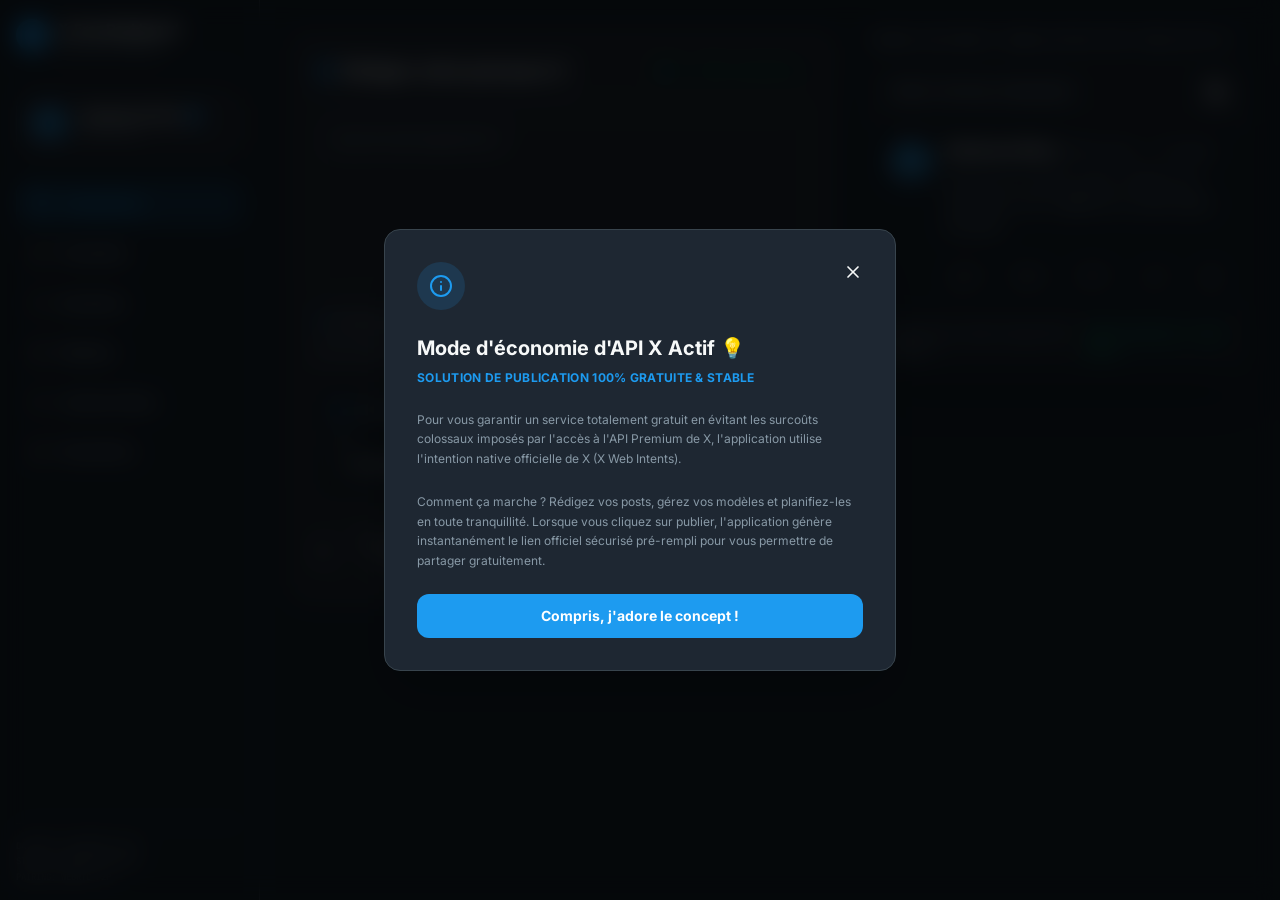
==== commit 097289c9: "Add files via upload" ====
--- a/X-free-Dashboard/index.html
+++ b/X-free-Dashboard/index.html
@@ -8,13 +8,14 @@
     <link rel="manifest" href="./manifest.json" />
     <link rel="icon" type="image/png" href="./pwa_icon.png" />
     <link rel="apple-touch-icon" href="./pwa_icon.png" />
+    <meta name="color-scheme" content="light dark" />
     <!-- Apple Mobile/PWA styling -->
     <meta name="apple-mobile-web-app-capable" content="yes" />
     <meta name="apple-mobile-web-app-status-bar-style" content="black-translucent" />
     <!-- Dynamic Google Fonts importing -->
     <link href="https://fonts.googleapis.com/css2?family=Inter:wght@400;500;600;700;800&family=JetBrains+Mono:wght@400;500;700&family=Space+Grotesk:wght@400;500;600;700&display=swap" rel="stylesheet" />
-    <script type="module" crossorigin src="./assets/index-xfPA7iSs.js"></script>
-    <link rel="stylesheet" crossorigin href="./assets/index-2cwfxPw6.css">
+    <script type="module" crossorigin src="./assets/index.js"></script>
+    <link rel="stylesheet" crossorigin href="./assets/index.css">
   </head>
   <body>
     <div id="root"></div>
@@ -23,9 +24,30 @@
     <script>
       if ('serviceWorker' in navigator) {
         window.addEventListener('load', () => {
-          navigator.serviceWorker.register('/sw.js')
-            .then(reg => console.log('Service Worker enregistré avec succès !', reg.scope))
-            .catch(err => console.warn('Échec de l\'enregistrement du Service Worker :', err));
+          navigator.serviceWorker.register('/sw.js').then(reg => {
+            console.log('Service Worker enregistré', reg.scope);
+            
+            // Listen for service worker updates
+            reg.addEventListener('updatefound', () => {
+              const newWorker = reg.installing;
+              if (newWorker) {
+                newWorker.addEventListener('statechange', () => {
+                  if (newWorker.state === 'installed' && navigator.serviceWorker.controller) {
+                    console.log('Nouvelle mise à jour disponible ! Rechargement...');
+                    window.location.reload();
+                  }
+                });
+              }
+            });
+          }).catch(err => console.warn('Erreur SW:', err));
+          
+          let refreshing = false;
+          navigator.serviceWorker.addEventListener('controllerchange', () => {
+            if (!refreshing) {
+              refreshing = true;
+              window.location.reload();
+            }
+          });
         });
       }
     </script>
--- a/X-free-Dashboard/assets/index.css
+++ b/X-free-Dashboard/assets/index.css
@@ -0,0 +1 @@
+@import"https://fonts.googleapis.com/css2?family=Inter:wght@300;400;500;600;700;800&family=Roboto:wght@300;400;500;700&family=Open+Sans:wght@300;400;600;700&family=Montserrat:wght@300;400;500;700&family=Poppins:wght@300;400;500;600;700&family=Ubuntu:wght@400;500;700&family=Lato:wght@300;400;700&family=Oswald:wght@300;400;700&family=Raleway:wght@300;400;500;700&family=Nunito:wght@300;400;600;700&family=Quicksand:wght@400;500;700&family=Source+Sans+Pro:wght@300;400;600;700&family=Space+Grotesk:wght@300;400;500;600;700&family=JetBrains+Mono:ital,wght@0,300;0,400;0,500;0,700;1,400&family=Playfair+Display:ital,wght@0,400;0,650;0,700;1,400&family=Outfit:wght@300;400;500;600;700&family=Fira+Code:wght@400;500;600;700&family=EB+Garamond:ital,wght@0,400;0,500;0,600;1,400&display=swap";/*! tailwindcss v4.3.0 | MIT License | https://tailwindcss.com */@layer properties{@supports (((-webkit-hyphens:none)) and (not (margin-trim:inline))) or ((-moz-orient:inline) and (not (color:rgb(from red r g b)))){*,:before,:after,::backdrop{--tw-translate-x:0;--tw-translate-y:0;--tw-translate-z:0;--tw-scale-x:1;--tw-scale-y:1;--tw-scale-z:1;--tw-rotate-x:initial;--tw-rotate-y:initial;--tw-rotate-z:initial;--tw-skew-x:initial;--tw-skew-y:initial;--tw-space-y-reverse:0;--tw-border-style:solid;--tw-leading:initial;--tw-font-weight:initial;--tw-tracking:initial;--tw-shadow:0 0 #0000;--tw-shadow-color:initial;--tw-shadow-alpha:100%;--tw-inset-shadow:0 0 #0000;--tw-inset-shadow-color:initial;--tw-inset-shadow-alpha:100%;--tw-ring-color:initial;--tw-ring-shadow:0 0 #0000;--tw-inset-ring-color:initial;--tw-inset-ring-shadow:0 0 #0000;--tw-ring-inset:initial;--tw-ring-offset-width:0px;--tw-ring-offset-color:#fff;--tw-ring-offset-shadow:0 0 #0000;--tw-blur:initial;--tw-brightness:initial;--tw-contrast:initial;--tw-grayscale:initial;--tw-hue-rotate:initial;--tw-invert:initial;--tw-opacity:initial;--tw-saturate:initial;--tw-sepia:initial;--tw-drop-shadow:initial;--tw-drop-shadow-color:initial;--tw-drop-shadow-alpha:100%;--tw-drop-shadow-size:initial;--tw-backdrop-blur:initial;--tw-backdrop-brightness:initial;--tw-backdrop-contrast:initial;--tw-backdrop-grayscale:initial;--tw-backdrop-hue-rotate:initial;--tw-backdrop-invert:initial;--tw-backdrop-opacity:initial;--tw-backdrop-saturate:initial;--tw-backdrop-sepia:initial;--tw-duration:initial}}}@layer theme{:root,:host{--font-sans:var(--brand-font);--font-mono:"JetBrains Mono", ui-monospace, SFMono-Regular, monospace;--color-red-400:oklch(70.4% .191 22.216);--color-red-500:oklch(63.7% .237 25.331);--color-red-600:oklch(57.7% .245 27.325);--color-red-950:oklch(25.8% .092 26.042);--color-amber-400:oklch(82.8% .189 84.429);--color-amber-500:oklch(76.9% .188 70.08);--color-emerald-400:oklch(76.5% .177 163.223);--color-emerald-500:oklch(69.6% .17 162.48);--color-emerald-600:oklch(59.6% .145 163.225);--color-violet-400:oklch(70.2% .183 293.541);--color-violet-500:oklch(60.6% .25 292.717);--color-pink-500:oklch(65.6% .241 354.308);--color-slate-900:oklch(20.8% .042 265.755);--color-neutral-50:oklch(98.5% 0 0);--color-neutral-100:oklch(97% 0 0);--color-neutral-200:oklch(92.2% 0 0);--color-neutral-300:oklch(87% 0 0);--color-neutral-400:oklch(70.8% 0 0);--color-neutral-500:oklch(55.6% 0 0);--color-neutral-600:oklch(43.9% 0 0);--color-neutral-700:oklch(37.1% 0 0);--color-neutral-800:oklch(26.9% 0 0);--color-neutral-900:oklch(20.5% 0 0);--color-neutral-950:oklch(14.5% 0 0);--color-black:#000;--color-white:#fff;--spacing:.25rem;--container-xs:20rem;--container-md:28rem;--container-lg:32rem;--container-7xl:80rem;--text-xs:.75rem;--text-xs--line-height:calc(1 / .75);--text-sm:.875rem;--text-sm--line-height:calc(1.25 / .875);--text-base:1rem;--text-base--line-height: 1.5 ;--text-lg:1.125rem;--text-lg--line-height:calc(1.75 / 1.125);--text-xl:1.25rem;--text-xl--line-height:calc(1.75 / 1.25);--text-2xl:1.5rem;--text-2xl--line-height:calc(2 / 1.5);--text-4xl:2.25rem;--text-4xl--line-height:calc(2.5 / 2.25);--font-weight-medium:500;--font-weight-semibold:600;--font-weight-bold:700;--font-weight-extrabold:800;--tracking-tighter:-.05em;--tracking-tight:-.025em;--tracking-wide:.025em;--tracking-wider:.05em;--tracking-widest:.1em;--leading-tight:1.25;--leading-normal:1.5;--leading-relaxed:1.625;--radius-md:.375rem;--radius-lg:.5rem;--radius-xl:.75rem;--radius-2xl:1rem;--animate-spin:spin 1s linear infinite;--animate-pulse:pulse 2s cubic-bezier(.4, 0, .6, 1) infinite;--animate-bounce:bounce 1s infinite;--blur-xs:4px;--blur-md:12px;--blur-xl:24px;--default-transition-duration:.15s;--default-transition-timing-function:cubic-bezier(.4, 0, .2, 1);--default-font-family:var(--font-sans);--default-mono-font-family:var(--font-mono);--color-brand-bg:var(--brand-bg);--color-brand-card:var(--brand-card);--color-brand-border:var(--brand-border);--color-brand-text:var(--brand-text);--color-brand-text-muted:var(--brand-text-muted);--color-brand-blue:var(--brand-blue);--color-brand-blue-hover:var(--brand-blue-hover)}}@layer base{*,:after,:before,::backdrop{box-sizing:border-box;border:0 solid;margin:0;padding:0}::file-selector-button{box-sizing:border-box;border:0 solid;margin:0;padding:0}html,:host{-webkit-text-size-adjust:100%;-moz-tab-size:4;tab-size:4;line-height:1.5;font-family:var(--default-font-family,ui-sans-serif, system-ui, sans-serif, "Apple Color Emoji", "Segoe UI Emoji", "Segoe UI Symbol", "Noto Color Emoji");font-feature-settings:var(--default-font-feature-settings,normal);font-variation-settings:var(--default-font-variation-settings,normal);-webkit-tap-highlight-color:transparent}hr{height:0;color:inherit;border-top-width:1px}abbr:where([title]){-webkit-text-decoration:underline dotted;text-decoration:underline dotted}h1,h2,h3,h4,h5,h6{font-size:inherit;font-weight:inherit}a{color:inherit;-webkit-text-decoration:inherit;text-decoration:inherit}b,strong{font-weight:bolder}code,kbd,samp,pre{font-family:var(--default-mono-font-family,ui-monospace, SFMono-Regular, Menlo, Monaco, Consolas, "Liberation Mono", "Courier New", monospace);font-feature-settings:var(--default-mono-font-feature-settings,normal);font-variation-settings:var(--default-mono-font-variation-settings,normal);font-size:1em}small{font-size:80%}sub,sup{vertical-align:baseline;font-size:75%;line-height:0;position:relative}sub{bottom:-.25em}sup{top:-.5em}table{text-indent:0;border-color:inherit;border-collapse:collapse}:-moz-focusring{outline:auto}progress{vertical-align:baseline}summary{display:list-item}ol,ul,menu{list-style:none}img,svg,video,canvas,audio,iframe,embed,object{vertical-align:middle;display:block}img,video{max-width:100%;height:auto}button,input,select,optgroup,textarea{font:inherit;font-feature-settings:inherit;font-variation-settings:inherit;letter-spacing:inherit;color:inherit;opacity:1;background-color:#0000;border-radius:0}::file-selector-button{font:inherit;font-feature-settings:inherit;font-variation-settings:inherit;letter-spacing:inherit;color:inherit;opacity:1;background-color:#0000;border-radius:0}:where(select:is([multiple],[size])) optgroup{font-weight:bolder}:where(select:is([multiple],[size])) optgroup option{padding-inline-start:20px}::file-selector-button{margin-inline-end:4px}::placeholder{opacity:1}@supports (not ((-webkit-appearance:-apple-pay-button))) or (contain-intrinsic-size:1px){::placeholder{color:currentColor}@supports (color:color-mix(in lab,red,red)){::placeholder{color:color-mix(in oklab,currentcolor 50%,transparent)}}}textarea{resize:vertical}::-webkit-search-decoration{-webkit-appearance:none}::-webkit-date-and-time-value{min-height:1lh;text-align:inherit}::-webkit-datetime-edit{display:inline-flex}::-webkit-datetime-edit-fields-wrapper{padding:0}::-webkit-datetime-edit{padding-block:0}::-webkit-datetime-edit-year-field{padding-block:0}::-webkit-datetime-edit-month-field{padding-block:0}::-webkit-datetime-edit-day-field{padding-block:0}::-webkit-datetime-edit-hour-field{padding-block:0}::-webkit-datetime-edit-minute-field{padding-block:0}::-webkit-datetime-edit-second-field{padding-block:0}::-webkit-datetime-edit-millisecond-field{padding-block:0}::-webkit-datetime-edit-meridiem-field{padding-block:0}::-webkit-calendar-picker-indicator{line-height:1}:-moz-ui-invalid{box-shadow:none}button,input:where([type=button],[type=reset],[type=submit]){-webkit-appearance:button;-moz-appearance:button;appearance:button}::file-selector-button{-webkit-appearance:button;-moz-appearance:button;appearance:button}::-webkit-inner-spin-button{height:auto}::-webkit-outer-spin-button{height:auto}[hidden]:where(:not([hidden=until-found])){display:none!important}}@layer components;@layer utilities{.pointer-events-auto{pointer-events:auto}.pointer-events-none{pointer-events:none}.visible{visibility:visible}.absolute{position:absolute}.fixed{position:fixed}.relative{position:relative}.static{position:static}.sticky{position:sticky}.inset-0{inset:calc(var(--spacing) * 0)}.top-0{top:calc(var(--spacing) * 0)}.top-2\.5{top:calc(var(--spacing) * 2.5)}.top-4{top:calc(var(--spacing) * 4)}.top-6{top:calc(var(--spacing) * 6)}.right-0{right:calc(var(--spacing) * 0)}.right-3\.5{right:calc(var(--spacing) * 3.5)}.right-4{right:calc(var(--spacing) * 4)}.bottom-0{bottom:calc(var(--spacing) * 0)}.bottom-3\.5{bottom:calc(var(--spacing) * 3.5)}.bottom-12{bottom:calc(var(--spacing) * 12)}.bottom-full{bottom:100%}.left-0{left:calc(var(--spacing) * 0)}.left-3{left:calc(var(--spacing) * 3)}.z-10{z-index:10}.z-30{z-index:30}.z-40{z-index:40}.z-50{z-index:50}.col-span-2{grid-column:span 2/span 2}.container{width:100%}@media(min-width:40rem){.container{max-width:40rem}}@media(min-width:48rem){.container{max-width:48rem}}@media(min-width:64rem){.container{max-width:64rem}}@media(min-width:80rem){.container{max-width:80rem}}@media(min-width:96rem){.container{max-width:96rem}}.mx-auto{margin-inline:auto}.mt-0\.5{margin-top:calc(var(--spacing) * .5)}.mt-1{margin-top:calc(var(--spacing) * 1)}.mt-2{margin-top:calc(var(--spacing) * 2)}.mt-3{margin-top:calc(var(--spacing) * 3)}.mt-4{margin-top:calc(var(--spacing) * 4)}.mr-1\.5{margin-right:calc(var(--spacing) * 1.5)}.mb-1{margin-bottom:calc(var(--spacing) * 1)}.mb-1\.5{margin-bottom:calc(var(--spacing) * 1.5)}.mb-2{margin-bottom:calc(var(--spacing) * 2)}.mb-2\.5{margin-bottom:calc(var(--spacing) * 2.5)}.mb-3{margin-bottom:calc(var(--spacing) * 3)}.mb-4{margin-bottom:calc(var(--spacing) * 4)}.mb-5{margin-bottom:calc(var(--spacing) * 5)}.line-clamp-4{-webkit-line-clamp:4;-webkit-box-orient:vertical;display:-webkit-box;overflow:hidden}.line-clamp-5{-webkit-line-clamp:5;-webkit-box-orient:vertical;display:-webkit-box;overflow:hidden}.block{display:block}.contents{display:contents}.flex{display:flex}.grid{display:grid}.hidden{display:none}.inline-flex{display:inline-flex}.h-1\.5{height:calc(var(--spacing) * 1.5)}.h-2{height:calc(var(--spacing) * 2)}.h-2\.5{height:calc(var(--spacing) * 2.5)}.h-3{height:calc(var(--spacing) * 3)}.h-3\.5{height:calc(var(--spacing) * 3.5)}.h-4{height:calc(var(--spacing) * 4)}.h-4\.5{height:calc(var(--spacing) * 4.5)}.h-5{height:calc(var(--spacing) * 5)}.h-5\.5{height:calc(var(--spacing) * 5.5)}.h-6{height:calc(var(--spacing) * 6)}.h-7{height:calc(var(--spacing) * 7)}.h-8{height:calc(var(--spacing) * 8)}.h-9{height:calc(var(--spacing) * 9)}.h-10{height:calc(var(--spacing) * 10)}.h-11{height:calc(var(--spacing) * 11)}.h-12{height:calc(var(--spacing) * 12)}.h-14{height:calc(var(--spacing) * 14)}.h-16{height:calc(var(--spacing) * 16)}.h-20{height:calc(var(--spacing) * 20)}.h-36{height:calc(var(--spacing) * 36)}.h-44{height:calc(var(--spacing) * 44)}.h-60{height:calc(var(--spacing) * 60)}.h-full{height:100%}.max-h-40{max-height:calc(var(--spacing) * 40)}.max-h-\[220px\]{max-height:220px}.max-h-\[420px\]{max-height:420px}.min-h-\[30px\]{min-height:30px}.min-h-screen{min-height:100vh}.w-1\.5{width:calc(var(--spacing) * 1.5)}.w-2{width:calc(var(--spacing) * 2)}.w-2\.5{width:calc(var(--spacing) * 2.5)}.w-3{width:calc(var(--spacing) * 3)}.w-3\.5{width:calc(var(--spacing) * 3.5)}.w-4{width:calc(var(--spacing) * 4)}.w-4\.5{width:calc(var(--spacing) * 4.5)}.w-5{width:calc(var(--spacing) * 5)}.w-5\.5{width:calc(var(--spacing) * 5.5)}.w-6{width:calc(var(--spacing) * 6)}.w-7{width:calc(var(--spacing) * 7)}.w-8{width:calc(var(--spacing) * 8)}.w-9{width:calc(var(--spacing) * 9)}.w-10{width:calc(var(--spacing) * 10)}.w-11{width:calc(var(--spacing) * 11)}.w-12{width:calc(var(--spacing) * 12)}.w-16{width:calc(var(--spacing) * 16)}.w-20{width:calc(var(--spacing) * 20)}.w-\[260px\]{width:260px}.w-full{width:100%}.max-w-7xl{max-width:var(--container-7xl)}.max-w-full{max-width:100%}.max-w-lg{max-width:var(--container-lg)}.max-w-md{max-width:var(--container-md)}.max-w-xs{max-width:var(--container-xs)}.min-w-0{min-width:calc(var(--spacing) * 0)}.flex-1{flex:1}.shrink-0{flex-shrink:0}.-translate-x-full{--tw-translate-x:-100%;translate:var(--tw-translate-x) var(--tw-translate-y)}.translate-x-0{--tw-translate-x:calc(var(--spacing) * 0);translate:var(--tw-translate-x) var(--tw-translate-y)}.scale-105{--tw-scale-x:105%;--tw-scale-y:105%;--tw-scale-z:105%;scale:var(--tw-scale-x) var(--tw-scale-y)}.-rotate-90{rotate:-90deg}.transform{transform:var(--tw-rotate-x,) var(--tw-rotate-y,) var(--tw-rotate-z,) var(--tw-skew-x,) var(--tw-skew-y,)}.animate-bounce{animation:var(--animate-bounce)}.animate-pulse{animation:var(--animate-pulse)}.animate-spin{animation:var(--animate-spin)}.cursor-pointer{cursor:pointer}.resize{resize:both}.resize-none{resize:none}.appearance-none{-webkit-appearance:none;-moz-appearance:none;appearance:none}.grid-cols-1{grid-template-columns:repeat(1,minmax(0,1fr))}.grid-cols-2{grid-template-columns:repeat(2,minmax(0,1fr))}.grid-cols-3{grid-template-columns:repeat(3,minmax(0,1fr))}.flex-col{flex-direction:column}.flex-wrap{flex-wrap:wrap}.items-baseline{align-items:baseline}.items-center{align-items:center}.items-end{align-items:flex-end}.items-start{align-items:flex-start}.justify-around{justify-content:space-around}.justify-between{justify-content:space-between}.justify-center{justify-content:center}.justify-end{justify-content:flex-end}.gap-0\.5{gap:calc(var(--spacing) * .5)}.gap-1{gap:calc(var(--spacing) * 1)}.gap-1\.5{gap:calc(var(--spacing) * 1.5)}.gap-2{gap:calc(var(--spacing) * 2)}.gap-2\.5{gap:calc(var(--spacing) * 2.5)}.gap-3{gap:calc(var(--spacing) * 3)}.gap-3\.5{gap:calc(var(--spacing) * 3.5)}.gap-4{gap:calc(var(--spacing) * 4)}.gap-5{gap:calc(var(--spacing) * 5)}.gap-6{gap:calc(var(--spacing) * 6)}.gap-8{gap:calc(var(--spacing) * 8)}:where(.space-y-0\.5>:not(:last-child)){--tw-space-y-reverse:0;margin-block-start:calc(calc(var(--spacing) * .5) * var(--tw-space-y-reverse));margin-block-end:calc(calc(var(--spacing) * .5) * calc(1 - var(--tw-space-y-reverse)))}:where(.space-y-1>:not(:last-child)){--tw-space-y-reverse:0;margin-block-start:calc(calc(var(--spacing) * 1) * var(--tw-space-y-reverse));margin-block-end:calc(calc(var(--spacing) * 1) * calc(1 - var(--tw-space-y-reverse)))}:where(.space-y-1\.5>:not(:last-child)){--tw-space-y-reverse:0;margin-block-start:calc(calc(var(--spacing) * 1.5) * var(--tw-space-y-reverse));margin-block-end:calc(calc(var(--spacing) * 1.5) * calc(1 - var(--tw-space-y-reverse)))}:where(.space-y-2>:not(:last-child)){--tw-space-y-reverse:0;margin-block-start:calc(calc(var(--spacing) * 2) * var(--tw-space-y-reverse));margin-block-end:calc(calc(var(--spacing) * 2) * calc(1 - var(--tw-space-y-reverse)))}:where(.space-y-2\.5>:not(:last-child)){--tw-space-y-reverse:0;margin-block-start:calc(calc(var(--spacing) * 2.5) * var(--tw-space-y-reverse));margin-block-end:calc(calc(var(--spacing) * 2.5) * calc(1 - var(--tw-space-y-reverse)))}:where(.space-y-3>:not(:last-child)){--tw-space-y-reverse:0;margin-block-start:calc(calc(var(--spacing) * 3) * var(--tw-space-y-reverse));margin-block-end:calc(calc(var(--spacing) * 3) * calc(1 - var(--tw-space-y-reverse)))}:where(.space-y-3\.5>:not(:last-child)){--tw-space-y-reverse:0;margin-block-start:calc(calc(var(--spacing) * 3.5) * var(--tw-space-y-reverse));margin-block-end:calc(calc(var(--spacing) * 3.5) * calc(1 - var(--tw-space-y-reverse)))}:where(.space-y-4>:not(:last-child)){--tw-space-y-reverse:0;margin-block-start:calc(calc(var(--spacing) * 4) * var(--tw-space-y-reverse));margin-block-end:calc(calc(var(--spacing) * 4) * calc(1 - var(--tw-space-y-reverse)))}:where(.space-y-5>:not(:last-child)){--tw-space-y-reverse:0;margin-block-start:calc(calc(var(--spacing) * 5) * var(--tw-space-y-reverse));margin-block-end:calc(calc(var(--spacing) * 5) * calc(1 - var(--tw-space-y-reverse)))}:where(.space-y-6>:not(:last-child)){--tw-space-y-reverse:0;margin-block-start:calc(calc(var(--spacing) * 6) * var(--tw-space-y-reverse));margin-block-end:calc(calc(var(--spacing) * 6) * calc(1 - var(--tw-space-y-reverse)))}:where(.space-y-8>:not(:last-child)){--tw-space-y-reverse:0;margin-block-start:calc(calc(var(--spacing) * 8) * var(--tw-space-y-reverse));margin-block-end:calc(calc(var(--spacing) * 8) * calc(1 - var(--tw-space-y-reverse)))}.self-start{align-self:flex-start}.truncate{text-overflow:ellipsis;white-space:nowrap;overflow:hidden}.overflow-hidden{overflow:hidden}.overflow-y-auto{overflow-y:auto}.rounded{border-radius:.25rem}.rounded-2xl{border-radius:var(--radius-2xl)}.rounded-full{border-radius:3.40282e38px}.rounded-lg{border-radius:var(--radius-lg)}.rounded-xl{border-radius:var(--radius-xl)}.rounded-t-md{border-top-left-radius:var(--radius-md);border-top-right-radius:var(--radius-md)}.border{border-style:var(--tw-border-style);border-width:1px}.border-2{border-style:var(--tw-border-style);border-width:2px}.border-4{border-style:var(--tw-border-style);border-width:4px}.border-t{border-top-style:var(--tw-border-style);border-top-width:1px}.border-r{border-right-style:var(--tw-border-style);border-right-width:1px}.border-b{border-bottom-style:var(--tw-border-style);border-bottom-width:1px}.border-l-2{border-left-style:var(--tw-border-style);border-left-width:2px}.border-dashed{--tw-border-style:dashed;border-style:dashed}.border-amber-500\/10{border-color:#f99c001a}@supports (color:color-mix(in lab,red,red)){.border-amber-500\/10{border-color:color-mix(in oklab,var(--color-amber-500) 10%,transparent)}}.border-amber-500\/20{border-color:#f99c0033}@supports (color:color-mix(in lab,red,red)){.border-amber-500\/20{border-color:color-mix(in oklab,var(--color-amber-500) 20%,transparent)}}.border-brand-blue,.border-brand-blue\/10{border-color:var(--color-brand-blue)}@supports (color:color-mix(in lab,red,red)){.border-brand-blue\/10{border-color:color-mix(in oklab,var(--color-brand-blue) 10%,transparent)}}.border-brand-blue\/20{border-color:var(--color-brand-blue)}@supports (color:color-mix(in lab,red,red)){.border-brand-blue\/20{border-color:color-mix(in oklab,var(--color-brand-blue) 20%,transparent)}}.border-brand-blue\/30{border-color:var(--color-brand-blue)}@supports (color:color-mix(in lab,red,red)){.border-brand-blue\/30{border-color:color-mix(in oklab,var(--color-brand-blue) 30%,transparent)}}.border-brand-blue\/40{border-color:var(--color-brand-blue)}@supports (color:color-mix(in lab,red,red)){.border-brand-blue\/40{border-color:color-mix(in oklab,var(--color-brand-blue) 40%,transparent)}}.border-brand-border{border-color:var(--color-brand-border)}.border-emerald-500\/20{border-color:#00bb7f33}@supports (color:color-mix(in lab,red,red)){.border-emerald-500\/20{border-color:color-mix(in oklab,var(--color-emerald-500) 20%,transparent)}}.border-emerald-500\/30{border-color:#00bb7f4d}@supports (color:color-mix(in lab,red,red)){.border-emerald-500\/30{border-color:color-mix(in oklab,var(--color-emerald-500) 30%,transparent)}}.border-neutral-100{border-color:var(--color-neutral-100)}.border-neutral-200{border-color:var(--color-neutral-200)}.border-neutral-200\/50{border-color:#e5e5e580}@supports (color:color-mix(in lab,red,red)){.border-neutral-200\/50{border-color:color-mix(in oklab,var(--color-neutral-200) 50%,transparent)}}.border-neutral-300{border-color:var(--color-neutral-300)}.border-neutral-800{border-color:var(--color-neutral-800)}.border-red-500\/10{border-color:#fb2c361a}@supports (color:color-mix(in lab,red,red)){.border-red-500\/10{border-color:color-mix(in oklab,var(--color-red-500) 10%,transparent)}}.border-red-500\/20{border-color:#fb2c3633}@supports (color:color-mix(in lab,red,red)){.border-red-500\/20{border-color:color-mix(in oklab,var(--color-red-500) 20%,transparent)}}.border-red-500\/30{border-color:#fb2c364d}@supports (color:color-mix(in lab,red,red)){.border-red-500\/30{border-color:color-mix(in oklab,var(--color-red-500) 30%,transparent)}}.border-violet-500\/30{border-color:#8d54ff4d}@supports (color:color-mix(in lab,red,red)){.border-violet-500\/30{border-color:color-mix(in oklab,var(--color-violet-500) 30%,transparent)}}.border-t-brand-blue{border-top-color:var(--color-brand-blue)}.bg-\[\#00ba7c\]{background-color:#00ba7c}.bg-\[\#1d9bf0\]{background-color:#1d9bf0}.bg-\[\#7856ff\]{background-color:#7856ff}.bg-\[\#f91880\]{background-color:#f91880}.bg-\[\#ff7a00\]{background-color:#ff7a00}.bg-\[\#ffd400\]{background-color:#ffd400}.bg-amber-400{background-color:var(--color-amber-400)}.bg-amber-500\/10{background-color:#f99c001a}@supports (color:color-mix(in lab,red,red)){.bg-amber-500\/10{background-color:color-mix(in oklab,var(--color-amber-500) 10%,transparent)}}.bg-black\/5{background-color:#0000000d}@supports (color:color-mix(in lab,red,red)){.bg-black\/5{background-color:color-mix(in oklab,var(--color-black) 5%,transparent)}}.bg-black\/10{background-color:#0000001a}@supports (color:color-mix(in lab,red,red)){.bg-black\/10{background-color:color-mix(in oklab,var(--color-black) 10%,transparent)}}.bg-black\/60{background-color:#0009}@supports (color:color-mix(in lab,red,red)){.bg-black\/60{background-color:color-mix(in oklab,var(--color-black) 60%,transparent)}}.bg-black\/75{background-color:#000000bf}@supports (color:color-mix(in lab,red,red)){.bg-black\/75{background-color:color-mix(in oklab,var(--color-black) 75%,transparent)}}.bg-black\/95{background-color:#000000f2}@supports (color:color-mix(in lab,red,red)){.bg-black\/95{background-color:color-mix(in oklab,var(--color-black) 95%,transparent)}}.bg-brand-bg{background-color:var(--color-brand-bg)}.bg-brand-blue,.bg-brand-blue\/5{background-color:var(--color-brand-blue)}@supports (color:color-mix(in lab,red,red)){.bg-brand-blue\/5{background-color:color-mix(in oklab,var(--color-brand-blue) 5%,transparent)}}.bg-brand-blue\/10{background-color:var(--color-brand-blue)}@supports (color:color-mix(in lab,red,red)){.bg-brand-blue\/10{background-color:color-mix(in oklab,var(--color-brand-blue) 10%,transparent)}}.bg-brand-blue\/15{background-color:var(--color-brand-blue)}@supports (color:color-mix(in lab,red,red)){.bg-brand-blue\/15{background-color:color-mix(in oklab,var(--color-brand-blue) 15%,transparent)}}.bg-brand-card,.bg-brand-card\/45{background-color:var(--color-brand-card)}@supports (color:color-mix(in lab,red,red)){.bg-brand-card\/45{background-color:color-mix(in oklab,var(--color-brand-card) 45%,transparent)}}.bg-emerald-400{background-color:var(--color-emerald-400)}.bg-emerald-500{background-color:var(--color-emerald-500)}.bg-emerald-500\/10{background-color:#00bb7f1a}@supports (color:color-mix(in lab,red,red)){.bg-emerald-500\/10{background-color:color-mix(in oklab,var(--color-emerald-500) 10%,transparent)}}.bg-emerald-500\/15{background-color:#00bb7f26}@supports (color:color-mix(in lab,red,red)){.bg-emerald-500\/15{background-color:color-mix(in oklab,var(--color-emerald-500) 15%,transparent)}}.bg-neutral-50{background-color:var(--color-neutral-50)}.bg-neutral-100{background-color:var(--color-neutral-100)}.bg-neutral-100\/10{background-color:#f5f5f51a}@supports (color:color-mix(in lab,red,red)){.bg-neutral-100\/10{background-color:color-mix(in oklab,var(--color-neutral-100) 10%,transparent)}}.bg-neutral-100\/20{background-color:#f5f5f533}@supports (color:color-mix(in lab,red,red)){.bg-neutral-100\/20{background-color:color-mix(in oklab,var(--color-neutral-100) 20%,transparent)}}.bg-neutral-100\/30{background-color:#f5f5f54d}@supports (color:color-mix(in lab,red,red)){.bg-neutral-100\/30{background-color:color-mix(in oklab,var(--color-neutral-100) 30%,transparent)}}.bg-neutral-100\/40{background-color:#f5f5f566}@supports (color:color-mix(in lab,red,red)){.bg-neutral-100\/40{background-color:color-mix(in oklab,var(--color-neutral-100) 40%,transparent)}}.bg-neutral-100\/50{background-color:#f5f5f580}@supports (color:color-mix(in lab,red,red)){.bg-neutral-100\/50{background-color:color-mix(in oklab,var(--color-neutral-100) 50%,transparent)}}.bg-neutral-100\/70{background-color:#f5f5f5b3}@supports (color:color-mix(in lab,red,red)){.bg-neutral-100\/70{background-color:color-mix(in oklab,var(--color-neutral-100) 70%,transparent)}}.bg-neutral-200{background-color:var(--color-neutral-200)}.bg-neutral-200\/20{background-color:#e5e5e533}@supports (color:color-mix(in lab,red,red)){.bg-neutral-200\/20{background-color:color-mix(in oklab,var(--color-neutral-200) 20%,transparent)}}.bg-neutral-200\/50{background-color:#e5e5e580}@supports (color:color-mix(in lab,red,red)){.bg-neutral-200\/50{background-color:color-mix(in oklab,var(--color-neutral-200) 50%,transparent)}}.bg-neutral-900{background-color:var(--color-neutral-900)}.bg-neutral-900\/50{background-color:#17171780}@supports (color:color-mix(in lab,red,red)){.bg-neutral-900\/50{background-color:color-mix(in oklab,var(--color-neutral-900) 50%,transparent)}}.bg-neutral-950{background-color:var(--color-neutral-950)}.bg-pink-500\/10{background-color:#f6339a1a}@supports (color:color-mix(in lab,red,red)){.bg-pink-500\/10{background-color:color-mix(in oklab,var(--color-pink-500) 10%,transparent)}}.bg-red-500{background-color:var(--color-red-500)}.bg-red-500\/5{background-color:#fb2c360d}@supports (color:color-mix(in lab,red,red)){.bg-red-500\/5{background-color:color-mix(in oklab,var(--color-red-500) 5%,transparent)}}.bg-red-500\/10{background-color:#fb2c361a}@supports (color:color-mix(in lab,red,red)){.bg-red-500\/10{background-color:color-mix(in oklab,var(--color-red-500) 10%,transparent)}}.bg-slate-900{background-color:var(--color-slate-900)}.bg-transparent{background-color:#0000}.bg-violet-500\/5{background-color:#8d54ff0d}@supports (color:color-mix(in lab,red,red)){.bg-violet-500\/5{background-color:color-mix(in oklab,var(--color-violet-500) 5%,transparent)}}.bg-violet-500\/10{background-color:#8d54ff1a}@supports (color:color-mix(in lab,red,red)){.bg-violet-500\/10{background-color:color-mix(in oklab,var(--color-violet-500) 10%,transparent)}}.bg-white{background-color:var(--color-white)}.bg-white\/5{background-color:#ffffff0d}@supports (color:color-mix(in lab,red,red)){.bg-white\/5{background-color:color-mix(in oklab,var(--color-white) 5%,transparent)}}.bg-white\/10{background-color:#ffffff1a}@supports (color:color-mix(in lab,red,red)){.bg-white\/10{background-color:color-mix(in oklab,var(--color-white) 10%,transparent)}}.bg-white\/20{background-color:#fff3}@supports (color:color-mix(in lab,red,red)){.bg-white\/20{background-color:color-mix(in oklab,var(--color-white) 20%,transparent)}}.bg-white\/40{background-color:#fff6}@supports (color:color-mix(in lab,red,red)){.bg-white\/40{background-color:color-mix(in oklab,var(--color-white) 40%,transparent)}}.bg-white\/50{background-color:#ffffff80}@supports (color:color-mix(in lab,red,red)){.bg-white\/50{background-color:color-mix(in oklab,var(--color-white) 50%,transparent)}}.bg-white\/85{background-color:#ffffffd9}@supports (color:color-mix(in lab,red,red)){.bg-white\/85{background-color:color-mix(in oklab,var(--color-white) 85%,transparent)}}.stroke-amber-500{stroke:var(--color-amber-500)}.stroke-emerald-500{stroke:var(--color-emerald-500)}.stroke-red-500{stroke:var(--color-red-500)}.object-cover{object-fit:cover}.p-1{padding:calc(var(--spacing) * 1)}.p-1\.5{padding:calc(var(--spacing) * 1.5)}.p-2{padding:calc(var(--spacing) * 2)}.p-2\.5{padding:calc(var(--spacing) * 2.5)}.p-3{padding:calc(var(--spacing) * 3)}.p-3\.5{padding:calc(var(--spacing) * 3.5)}.p-4{padding:calc(var(--spacing) * 4)}.p-5{padding:calc(var(--spacing) * 5)}.p-6{padding:calc(var(--spacing) * 6)}.p-8{padding:calc(var(--spacing) * 8)}.px-1{padding-inline:calc(var(--spacing) * 1)}.px-1\.5{padding-inline:calc(var(--spacing) * 1.5)}.px-2{padding-inline:calc(var(--spacing) * 2)}.px-2\.5{padding-inline:calc(var(--spacing) * 2.5)}.px-3{padding-inline:calc(var(--spacing) * 3)}.px-3\.5{padding-inline:calc(var(--spacing) * 3.5)}.px-4{padding-inline:calc(var(--spacing) * 4)}.px-5{padding-inline:calc(var(--spacing) * 5)}.py-0\.5{padding-block:calc(var(--spacing) * .5)}.py-1{padding-block:calc(var(--spacing) * 1)}.py-1\.5{padding-block:calc(var(--spacing) * 1.5)}.py-2{padding-block:calc(var(--spacing) * 2)}.py-2\.5{padding-block:calc(var(--spacing) * 2.5)}.py-3{padding-block:calc(var(--spacing) * 3)}.py-4{padding-block:calc(var(--spacing) * 4)}.py-10{padding-block:calc(var(--spacing) * 10)}.py-12{padding-block:calc(var(--spacing) * 12)}.py-16{padding-block:calc(var(--spacing) * 16)}.pt-1{padding-top:calc(var(--spacing) * 1)}.pt-1\.5{padding-top:calc(var(--spacing) * 1.5)}.pt-2{padding-top:calc(var(--spacing) * 2)}.pt-3{padding-top:calc(var(--spacing) * 3)}.pt-4{padding-top:calc(var(--spacing) * 4)}.pr-1{padding-right:calc(var(--spacing) * 1)}.pr-1\.5{padding-right:calc(var(--spacing) * 1.5)}.pr-3{padding-right:calc(var(--spacing) * 3)}.pr-4{padding-right:calc(var(--spacing) * 4)}.pb-0\.5{padding-bottom:calc(var(--spacing) * .5)}.pb-1{padding-bottom:calc(var(--spacing) * 1)}.pb-2{padding-bottom:calc(var(--spacing) * 2)}.pb-3{padding-bottom:calc(var(--spacing) * 3)}.pb-3\.5{padding-bottom:calc(var(--spacing) * 3.5)}.pb-4{padding-bottom:calc(var(--spacing) * 4)}.pb-24{padding-bottom:calc(var(--spacing) * 24)}.pl-1{padding-left:calc(var(--spacing) * 1)}.pl-7{padding-left:calc(var(--spacing) * 7)}.pl-10{padding-left:calc(var(--spacing) * 10)}.text-center{text-align:center}.text-left{text-align:left}.align-middle{vertical-align:middle}.font-mono{font-family:var(--font-mono)}.font-sans{font-family:var(--font-sans)}.text-2xl{font-size:var(--text-2xl);line-height:var(--tw-leading,var(--text-2xl--line-height))}.text-4xl{font-size:var(--text-4xl);line-height:var(--tw-leading,var(--text-4xl--line-height))}.text-base{font-size:var(--text-base);line-height:var(--tw-leading,var(--text-base--line-height))}.text-lg{font-size:var(--text-lg);line-height:var(--tw-leading,var(--text-lg--line-height))}.text-sm{font-size:var(--text-sm);line-height:var(--tw-leading,var(--text-sm--line-height))}.text-xl{font-size:var(--text-xl);line-height:var(--tw-leading,var(--text-xl--line-height))}.text-xs{font-size:var(--text-xs);line-height:var(--tw-leading,var(--text-xs--line-height))}.text-\[8\.5px\]{font-size:8.5px}.text-\[9px\]{font-size:9px}.text-\[10px\]{font-size:10px}.text-\[11\.5px\]{font-size:11.5px}.text-\[11px\]{font-size:11px}.text-\[13px\]{font-size:13px}.text-\[14\.5px\]{font-size:14.5px}.leading-normal{--tw-leading:var(--leading-normal);line-height:var(--leading-normal)}.leading-relaxed{--tw-leading:var(--leading-relaxed);line-height:var(--leading-relaxed)}.leading-tight{--tw-leading:var(--leading-tight);line-height:var(--leading-tight)}.font-bold{--tw-font-weight:var(--font-weight-bold);font-weight:var(--font-weight-bold)}.font-extrabold{--tw-font-weight:var(--font-weight-extrabold);font-weight:var(--font-weight-extrabold)}.font-medium{--tw-font-weight:var(--font-weight-medium);font-weight:var(--font-weight-medium)}.font-semibold{--tw-font-weight:var(--font-weight-semibold);font-weight:var(--font-weight-semibold)}.tracking-tight{--tw-tracking:var(--tracking-tight);letter-spacing:var(--tracking-tight)}.tracking-tighter{--tw-tracking:var(--tracking-tighter);letter-spacing:var(--tracking-tighter)}.tracking-wide{--tw-tracking:var(--tracking-wide);letter-spacing:var(--tracking-wide)}.tracking-wider{--tw-tracking:var(--tracking-wider);letter-spacing:var(--tracking-wider)}.tracking-widest{--tw-tracking:var(--tracking-widest);letter-spacing:var(--tracking-widest)}.break-words{overflow-wrap:break-word}.whitespace-nowrap{white-space:nowrap}.whitespace-pre-wrap{white-space:pre-wrap}.text-amber-400{color:var(--color-amber-400)}.text-amber-500{color:var(--color-amber-500)}.text-brand-blue{color:var(--color-brand-blue)}.text-brand-text{color:var(--color-brand-text)}.text-emerald-400{color:var(--color-emerald-400)}.text-emerald-500{color:var(--color-emerald-500)}.text-neutral-100{color:var(--color-neutral-100)}.text-neutral-200{color:var(--color-neutral-200)}.text-neutral-300{color:var(--color-neutral-300)}.text-neutral-400{color:var(--color-neutral-400)}.text-neutral-500{color:var(--color-neutral-500)}.text-neutral-700{color:var(--color-neutral-700)}.text-neutral-800{color:var(--color-neutral-800)}.text-neutral-900{color:var(--color-neutral-900)}.text-neutral-950{color:var(--color-neutral-950)}.text-pink-500{color:var(--color-pink-500)}.text-red-400{color:var(--color-red-400)}.text-red-500{color:var(--color-red-500)}.text-violet-400{color:var(--color-violet-400)}.text-violet-500{color:var(--color-violet-500)}.text-white{color:var(--color-white)}.capitalize{text-transform:capitalize}.uppercase{text-transform:uppercase}.italic{font-style:italic}.placeholder-neutral-500::placeholder{color:var(--color-neutral-500)}.accent-brand-blue{accent-color:var(--color-brand-blue)}.opacity-0{opacity:0}.opacity-80{opacity:.8}.opacity-90{opacity:.9}.shadow-2xl{--tw-shadow:0 25px 50px -12px var(--tw-shadow-color,#00000040);box-shadow:var(--tw-inset-shadow),var(--tw-inset-ring-shadow),var(--tw-ring-offset-shadow),var(--tw-ring-shadow),var(--tw-shadow)}.shadow-sm{--tw-shadow:0 1px 3px 0 var(--tw-shadow-color,#0000001a), 0 1px 2px -1px var(--tw-shadow-color,#0000001a);box-shadow:var(--tw-inset-shadow),var(--tw-inset-ring-shadow),var(--tw-ring-offset-shadow),var(--tw-ring-shadow),var(--tw-shadow)}.shadow-xl{--tw-shadow:0 20px 25px -5px var(--tw-shadow-color,#0000001a), 0 8px 10px -6px var(--tw-shadow-color,#0000001a);box-shadow:var(--tw-inset-shadow),var(--tw-inset-ring-shadow),var(--tw-ring-offset-shadow),var(--tw-ring-shadow),var(--tw-shadow)}.ring-1{--tw-ring-shadow:var(--tw-ring-inset,) 0 0 0 calc(1px + var(--tw-ring-offset-width)) var(--tw-ring-color,currentcolor);box-shadow:var(--tw-inset-shadow),var(--tw-inset-ring-shadow),var(--tw-ring-offset-shadow),var(--tw-ring-shadow),var(--tw-shadow)}.ring-4{--tw-ring-shadow:var(--tw-ring-inset,) 0 0 0 calc(4px + var(--tw-ring-offset-width)) var(--tw-ring-color,currentcolor);box-shadow:var(--tw-inset-shadow),var(--tw-inset-ring-shadow),var(--tw-ring-offset-shadow),var(--tw-ring-shadow),var(--tw-shadow)}.ring-brand-blue\/30{--tw-ring-color:var(--color-brand-blue)}@supports (color:color-mix(in lab,red,red)){.ring-brand-blue\/30{--tw-ring-color:color-mix(in oklab, var(--color-brand-blue) 30%, transparent)}}.ring-neutral-200\/30{--tw-ring-color:#e5e5e54d}@supports (color:color-mix(in lab,red,red)){.ring-neutral-200\/30{--tw-ring-color:color-mix(in oklab, var(--color-neutral-200) 30%, transparent)}}.blur{--tw-blur:blur(8px);filter:var(--tw-blur,) var(--tw-brightness,) var(--tw-contrast,) var(--tw-grayscale,) var(--tw-hue-rotate,) var(--tw-invert,) var(--tw-saturate,) var(--tw-sepia,) var(--tw-drop-shadow,)}.filter{filter:var(--tw-blur,) var(--tw-brightness,) var(--tw-contrast,) var(--tw-grayscale,) var(--tw-hue-rotate,) var(--tw-invert,) var(--tw-saturate,) var(--tw-sepia,) var(--tw-drop-shadow,)}.backdrop-blur-md{--tw-backdrop-blur:blur(var(--blur-md));-webkit-backdrop-filter:var(--tw-backdrop-blur,) var(--tw-backdrop-brightness,) var(--tw-backdrop-contrast,) var(--tw-backdrop-grayscale,) var(--tw-backdrop-hue-rotate,) var(--tw-backdrop-invert,) var(--tw-backdrop-opacity,) var(--tw-backdrop-saturate,) var(--tw-backdrop-sepia,);backdrop-filter:var(--tw-backdrop-blur,) var(--tw-backdrop-brightness,) var(--tw-backdrop-contrast,) var(--tw-backdrop-grayscale,) var(--tw-backdrop-hue-rotate,) var(--tw-backdrop-invert,) var(--tw-backdrop-opacity,) var(--tw-backdrop-saturate,) var(--tw-backdrop-sepia,)}.backdrop-blur-xl{--tw-backdrop-blur:blur(var(--blur-xl));-webkit-backdrop-filter:var(--tw-backdrop-blur,) var(--tw-backdrop-brightness,) var(--tw-backdrop-contrast,) var(--tw-backdrop-grayscale,) var(--tw-backdrop-hue-rotate,) var(--tw-backdrop-invert,) var(--tw-backdrop-opacity,) var(--tw-backdrop-saturate,) var(--tw-backdrop-sepia,);backdrop-filter:var(--tw-backdrop-blur,) var(--tw-backdrop-brightness,) var(--tw-backdrop-contrast,) var(--tw-backdrop-grayscale,) var(--tw-backdrop-hue-rotate,) var(--tw-backdrop-invert,) var(--tw-backdrop-opacity,) var(--tw-backdrop-saturate,) var(--tw-backdrop-sepia,)}.backdrop-blur-xs{--tw-backdrop-blur:blur(var(--blur-xs));-webkit-backdrop-filter:var(--tw-backdrop-blur,) var(--tw-backdrop-brightness,) var(--tw-backdrop-contrast,) var(--tw-backdrop-grayscale,) var(--tw-backdrop-hue-rotate,) var(--tw-backdrop-invert,) var(--tw-backdrop-opacity,) var(--tw-backdrop-saturate,) var(--tw-backdrop-sepia,);backdrop-filter:var(--tw-backdrop-blur,) var(--tw-backdrop-brightness,) var(--tw-backdrop-contrast,) var(--tw-backdrop-grayscale,) var(--tw-backdrop-hue-rotate,) var(--tw-backdrop-invert,) var(--tw-backdrop-opacity,) var(--tw-backdrop-saturate,) var(--tw-backdrop-sepia,)}.transition-all{transition-property:all;transition-timing-function:var(--tw-ease,var(--default-transition-timing-function));transition-duration:var(--tw-duration,var(--default-transition-duration))}.transition-colors{transition-property:color,background-color,border-color,outline-color,text-decoration-color,fill,stroke,--tw-gradient-from,--tw-gradient-via,--tw-gradient-to;transition-timing-function:var(--tw-ease,var(--default-transition-timing-function));transition-duration:var(--tw-duration,var(--default-transition-duration))}.transition-opacity{transition-property:opacity;transition-timing-function:var(--tw-ease,var(--default-transition-timing-function));transition-duration:var(--tw-duration,var(--default-transition-duration))}.transition-transform{transition-property:transform,translate,scale,rotate;transition-timing-function:var(--tw-ease,var(--default-transition-timing-function));transition-duration:var(--tw-duration,var(--default-transition-duration))}.duration-300{--tw-duration:.3s;transition-duration:.3s}.duration-350{--tw-duration:.35s;transition-duration:.35s}.duration-500{--tw-duration:.5s;transition-duration:.5s}.duration-700{--tw-duration:.7s;transition-duration:.7s}@media(hover:hover){.group-hover\:opacity-100:is(:where(.group):hover *){opacity:1}.hover\:scale-110:hover{--tw-scale-x:110%;--tw-scale-y:110%;--tw-scale-z:110%;scale:var(--tw-scale-x) var(--tw-scale-y)}.hover\:border-brand-blue:hover{border-color:var(--color-brand-blue)}.hover\:border-violet-500:hover{border-color:var(--color-violet-500)}.hover\:bg-amber-500\/20:hover{background-color:#f99c0033}@supports (color:color-mix(in lab,red,red)){.hover\:bg-amber-500\/20:hover{background-color:color-mix(in oklab,var(--color-amber-500) 20%,transparent)}}.hover\:bg-brand-blue:hover{background-color:var(--color-brand-blue)}.hover\:bg-brand-blue-hover:hover{background-color:var(--color-brand-blue-hover)}.hover\:bg-brand-blue\/10:hover{background-color:var(--color-brand-blue)}@supports (color:color-mix(in lab,red,red)){.hover\:bg-brand-blue\/10:hover{background-color:color-mix(in oklab,var(--color-brand-blue) 10%,transparent)}}.hover\:bg-brand-blue\/20:hover{background-color:var(--color-brand-blue)}@supports (color:color-mix(in lab,red,red)){.hover\:bg-brand-blue\/20:hover{background-color:color-mix(in oklab,var(--color-brand-blue) 20%,transparent)}}.hover\:bg-emerald-500\/10:hover{background-color:#00bb7f1a}@supports (color:color-mix(in lab,red,red)){.hover\:bg-emerald-500\/10:hover{background-color:color-mix(in oklab,var(--color-emerald-500) 10%,transparent)}}.hover\:bg-emerald-600:hover{background-color:var(--color-emerald-600)}.hover\:bg-neutral-50:hover{background-color:var(--color-neutral-50)}.hover\:bg-neutral-100:hover{background-color:var(--color-neutral-100)}.hover\:bg-neutral-200:hover{background-color:var(--color-neutral-200)}.hover\:bg-neutral-300:hover{background-color:var(--color-neutral-300)}.hover\:bg-neutral-800:hover{background-color:var(--color-neutral-800)}.hover\:bg-pink-500\/10:hover{background-color:#f6339a1a}@supports (color:color-mix(in lab,red,red)){.hover\:bg-pink-500\/10:hover{background-color:color-mix(in oklab,var(--color-pink-500) 10%,transparent)}}.hover\:bg-red-500\/10:hover{background-color:#fb2c361a}@supports (color:color-mix(in lab,red,red)){.hover\:bg-red-500\/10:hover{background-color:color-mix(in oklab,var(--color-red-500) 10%,transparent)}}.hover\:bg-red-600:hover{background-color:var(--color-red-600)}.hover\:bg-violet-500:hover{background-color:var(--color-violet-500)}.hover\:text-brand-blue:hover{color:var(--color-brand-blue)}.hover\:text-brand-blue-hover:hover{color:var(--color-brand-blue-hover)}.hover\:text-brand-text:hover{color:var(--color-brand-text)}.hover\:text-emerald-500:hover{color:var(--color-emerald-500)}.hover\:text-neutral-400:hover{color:var(--color-neutral-400)}.hover\:text-neutral-600:hover{color:var(--color-neutral-600)}.hover\:text-pink-500:hover{color:var(--color-pink-500)}.hover\:text-red-400:hover{color:var(--color-red-400)}.hover\:text-red-500:hover{color:var(--color-red-500)}.hover\:text-white:hover{color:var(--color-white)}.hover\:underline:hover{text-decoration-line:underline}.hover\:opacity-100:hover{opacity:1}}.focus\:ring-1:focus{--tw-ring-shadow:var(--tw-ring-inset,) 0 0 0 calc(1px + var(--tw-ring-offset-width)) var(--tw-ring-color,currentcolor);box-shadow:var(--tw-inset-shadow),var(--tw-inset-ring-shadow),var(--tw-ring-offset-shadow),var(--tw-ring-shadow),var(--tw-shadow)}.focus\:ring-brand-blue:focus{--tw-ring-color:var(--color-brand-blue)}.focus\:outline-none:focus{--tw-outline-style:none;outline-style:none}.active\:scale-95:active{--tw-scale-x:95%;--tw-scale-y:95%;--tw-scale-z:95%;scale:var(--tw-scale-x) var(--tw-scale-y)}.disabled\:pointer-events-none:disabled{pointer-events:none}.disabled\:bg-brand-blue\/45:disabled{background-color:var(--color-brand-blue)}@supports (color:color-mix(in lab,red,red)){.disabled\:bg-brand-blue\/45:disabled{background-color:color-mix(in oklab,var(--color-brand-blue) 45%,transparent)}}.disabled\:opacity-30:disabled{opacity:.3}.disabled\:opacity-40:disabled{opacity:.4}.disabled\:opacity-50:disabled{opacity:.5}@media(min-width:40rem){.sm\:grid-cols-2{grid-template-columns:repeat(2,minmax(0,1fr))}.sm\:grid-cols-3{grid-template-columns:repeat(3,minmax(0,1fr))}}@media(min-width:48rem){.md\:col-span-2{grid-column:span 2/span 2}.md\:flex{display:flex}.md\:grid-cols-2{grid-template-columns:repeat(2,minmax(0,1fr))}.md\:grid-cols-3{grid-template-columns:repeat(3,minmax(0,1fr))}.md\:grid-cols-4{grid-template-columns:repeat(4,minmax(0,1fr))}.md\:grid-cols-7{grid-template-columns:repeat(7,minmax(0,1fr))}.md\:flex-row{flex-direction:row}.md\:items-center{align-items:center}.md\:self-auto{align-self:auto}.md\:p-8{padding:calc(var(--spacing) * 8)}.md\:pb-8{padding-bottom:calc(var(--spacing) * 8)}.md\:pl-\[290px\]{padding-left:290px}.md\:text-left{text-align:left}}@media(min-width:64rem){.lg\:grid-cols-2{grid-template-columns:repeat(2,minmax(0,1fr))}.lg\:grid-cols-3{grid-template-columns:repeat(3,minmax(0,1fr))}}@media(min-width:80rem){.xl\:col-span-5{grid-column:span 5/span 5}.xl\:col-span-7{grid-column:span 7/span 7}.xl\:grid-cols-12{grid-template-columns:repeat(12,minmax(0,1fr))}}.dark\:border-brand-border:where(.dark,.dark *),.dark\:border-brand-border\/40:where(.dark,.dark *){border-color:var(--color-brand-border)}@supports (color:color-mix(in lab,red,red)){.dark\:border-brand-border\/40:where(.dark,.dark *){border-color:color-mix(in oklab,var(--color-brand-border) 40%,transparent)}}.dark\:border-neutral-800:where(.dark,.dark *){border-color:var(--color-neutral-800)}.dark\:border-neutral-900\/80:where(.dark,.dark *){border-color:#171717cc}@supports (color:color-mix(in lab,red,red)){.dark\:border-neutral-900\/80:where(.dark,.dark *){border-color:color-mix(in oklab,var(--color-neutral-900) 80%,transparent)}}.dark\:border-red-500\/20:where(.dark,.dark *){border-color:#fb2c3633}@supports (color:color-mix(in lab,red,red)){.dark\:border-red-500\/20:where(.dark,.dark *){border-color:color-mix(in oklab,var(--color-red-500) 20%,transparent)}}.dark\:bg-black:where(.dark,.dark *){background-color:var(--color-black)}.dark\:bg-black\/85:where(.dark,.dark *){background-color:#000000d9}@supports (color:color-mix(in lab,red,red)){.dark\:bg-black\/85:where(.dark,.dark *){background-color:color-mix(in oklab,var(--color-black) 85%,transparent)}}.dark\:bg-brand-bg:where(.dark,.dark *),.dark\:bg-brand-bg\/50:where(.dark,.dark *){background-color:var(--color-brand-bg)}@supports (color:color-mix(in lab,red,red)){.dark\:bg-brand-bg\/50:where(.dark,.dark *){background-color:color-mix(in oklab,var(--color-brand-bg) 50%,transparent)}}.dark\:bg-brand-blue:where(.dark,.dark *){background-color:var(--color-brand-blue)}.dark\:bg-brand-card:where(.dark,.dark *),.dark\:bg-brand-card\/5:where(.dark,.dark *){background-color:var(--color-brand-card)}@supports (color:color-mix(in lab,red,red)){.dark\:bg-brand-card\/5:where(.dark,.dark *){background-color:color-mix(in oklab,var(--color-brand-card) 5%,transparent)}}.dark\:bg-brand-card\/10:where(.dark,.dark *){background-color:var(--color-brand-card)}@supports (color:color-mix(in lab,red,red)){.dark\:bg-brand-card\/10:where(.dark,.dark *){background-color:color-mix(in oklab,var(--color-brand-card) 10%,transparent)}}.dark\:bg-brand-card\/35:where(.dark,.dark *){background-color:var(--color-brand-card)}@supports (color:color-mix(in lab,red,red)){.dark\:bg-brand-card\/35:where(.dark,.dark *){background-color:color-mix(in oklab,var(--color-brand-card) 35%,transparent)}}.dark\:bg-neutral-100:where(.dark,.dark *){background-color:var(--color-neutral-100)}.dark\:bg-neutral-900\/40:where(.dark,.dark *){background-color:#17171766}@supports (color:color-mix(in lab,red,red)){.dark\:bg-neutral-900\/40:where(.dark,.dark *){background-color:color-mix(in oklab,var(--color-neutral-900) 40%,transparent)}}.dark\:bg-red-950\/5:where(.dark,.dark *){background-color:#4608090d}@supports (color:color-mix(in lab,red,red)){.dark\:bg-red-950\/5:where(.dark,.dark *){background-color:color-mix(in oklab,var(--color-red-950) 5%,transparent)}}.dark\:text-\[\#f7f9f9\]:where(.dark,.dark *){color:#f7f9f9}.dark\:text-amber-400:where(.dark,.dark *){color:var(--color-amber-400)}.dark\:text-black:where(.dark,.dark *){color:var(--color-black)}.dark\:text-brand-bg:where(.dark,.dark *){color:var(--color-brand-bg)}.dark\:text-brand-text:where(.dark,.dark *){color:var(--color-brand-text)}.dark\:text-brand-text-muted:where(.dark,.dark *){color:var(--color-brand-text-muted)}.dark\:text-emerald-400:where(.dark,.dark *){color:var(--color-emerald-400)}.dark\:text-neutral-100:where(.dark,.dark *){color:var(--color-neutral-100)}.dark\:text-neutral-200:where(.dark,.dark *){color:var(--color-neutral-200)}.dark\:text-neutral-400:where(.dark,.dark *){color:var(--color-neutral-400)}.dark\:text-neutral-700:where(.dark,.dark *){color:var(--color-neutral-700)}.dark\:text-neutral-950:where(.dark,.dark *){color:var(--color-neutral-950)}.dark\:text-red-400:where(.dark,.dark *){color:var(--color-red-400)}.dark\:text-red-400\/80:where(.dark,.dark *){color:#ff6568cc}@supports (color:color-mix(in lab,red,red)){.dark\:text-red-400\/80:where(.dark,.dark *){color:color-mix(in oklab,var(--color-red-400) 80%,transparent)}}.dark\:text-white:where(.dark,.dark *){color:var(--color-white)}.dark\:placeholder-brand-text-muted:where(.dark,.dark *)::placeholder{color:var(--color-brand-text-muted)}@media(hover:hover){.dark\:hover\:bg-brand-bg:where(.dark,.dark *):hover{background-color:var(--color-brand-bg)}.dark\:hover\:bg-brand-card:where(.dark,.dark *):hover,.dark\:hover\:bg-brand-card\/80:where(.dark,.dark *):hover{background-color:var(--color-brand-card)}@supports (color:color-mix(in lab,red,red)){.dark\:hover\:bg-brand-card\/80:where(.dark,.dark *):hover{background-color:color-mix(in oklab,var(--color-brand-card) 80%,transparent)}}.dark\:hover\:bg-neutral-900:where(.dark,.dark *):hover{background-color:var(--color-neutral-900)}.dark\:hover\:text-neutral-200:where(.dark,.dark *):hover{color:var(--color-neutral-200)}}}:root{--brand-blue:#1d9bf0;--brand-blue-hover:#1a8cd8;--brand-font:"Inter", ui-sans-serif, system-ui, sans-serif;color-scheme:light;--brand-bg:#fcfcfd;--brand-card:#fff;--brand-border:#eef1f2;--brand-text:#0f1419;--brand-text-muted:#536471}.theme-light{color-scheme:light;--brand-bg:#fcfcfd;--brand-card:#fff;--brand-border:#eef1f2;--brand-text:#0f1419;--brand-text-muted:#536471}.theme-dim{color-scheme:dark;--brand-bg:#15202b;--brand-card:#1e2732;--brand-border:#38444d;--brand-text:#f7f9f9;--brand-text-muted:#8899a6}.theme-dark{color-scheme:dark;--brand-bg:#000;--brand-card:#16181c;--brand-border:#2f3336;--brand-text:#e7e9ea;--brand-text-muted:#71767b}body{background-color:var(--brand-bg);color:var(--brand-text);font-family:var(--brand-font);transition:background-color .3s,color .3s}::-webkit-scrollbar{width:6px;height:6px}::-webkit-scrollbar-track{background:var(--brand-bg)}::-webkit-scrollbar-thumb{background:var(--brand-border);border-radius:3px}::-webkit-scrollbar-thumb:hover{background:var(--brand-text-muted)}@property --tw-translate-x{syntax:"*";inherits:false;initial-value:0}@property --tw-translate-y{syntax:"*";inherits:false;initial-value:0}@property --tw-translate-z{syntax:"*";inherits:false;initial-value:0}@property --tw-scale-x{syntax:"*";inherits:false;initial-value:1}@property --tw-scale-y{syntax:"*";inherits:false;initial-value:1}@property --tw-scale-z{syntax:"*";inherits:false;initial-value:1}@property --tw-rotate-x{syntax:"*";inherits:false}@property --tw-rotate-y{syntax:"*";inherits:false}@property --tw-rotate-z{syntax:"*";inherits:false}@property --tw-skew-x{syntax:"*";inherits:false}@property --tw-skew-y{syntax:"*";inherits:false}@property --tw-space-y-reverse{syntax:"*";inherits:false;initial-value:0}@property --tw-border-style{syntax:"*";inherits:false;initial-value:solid}@property --tw-leading{syntax:"*";inherits:false}@property --tw-font-weight{syntax:"*";inherits:false}@property --tw-tracking{syntax:"*";inherits:false}@property --tw-shadow{syntax:"*";inherits:false;initial-value:0 0 #0000}@property --tw-shadow-color{syntax:"*";inherits:false}@property --tw-shadow-alpha{syntax:"<percentage>";inherits:false;initial-value:100%}@property --tw-inset-shadow{syntax:"*";inherits:false;initial-value:0 0 #0000}@property --tw-inset-shadow-color{syntax:"*";inherits:false}@property --tw-inset-shadow-alpha{syntax:"<percentage>";inherits:false;initial-value:100%}@property --tw-ring-color{syntax:"*";inherits:false}@property --tw-ring-shadow{syntax:"*";inherits:false;initial-value:0 0 #0000}@property --tw-inset-ring-color{syntax:"*";inherits:false}@property --tw-inset-ring-shadow{syntax:"*";inherits:false;initial-value:0 0 #0000}@property --tw-ring-inset{syntax:"*";inherits:false}@property --tw-ring-offset-width{syntax:"<length>";inherits:false;initial-value:0}@property --tw-ring-offset-color{syntax:"*";inherits:false;initial-value:#fff}@property --tw-ring-offset-shadow{syntax:"*";inherits:false;initial-value:0 0 #0000}@property --tw-blur{syntax:"*";inherits:false}@property --tw-brightness{syntax:"*";inherits:false}@property --tw-contrast{syntax:"*";inherits:false}@property --tw-grayscale{syntax:"*";inherits:false}@property --tw-hue-rotate{syntax:"*";inherits:false}@property --tw-invert{syntax:"*";inherits:false}@property --tw-opacity{syntax:"*";inherits:false}@property --tw-saturate{syntax:"*";inherits:false}@property --tw-sepia{syntax:"*";inherits:false}@property --tw-drop-shadow{syntax:"*";inherits:false}@property --tw-drop-shadow-color{syntax:"*";inherits:false}@property --tw-drop-shadow-alpha{syntax:"<percentage>";inherits:false;initial-value:100%}@property --tw-drop-shadow-size{syntax:"*";inherits:false}@property --tw-backdrop-blur{syntax:"*";inherits:false}@property --tw-backdrop-brightness{syntax:"*";inherits:false}@property --tw-backdrop-contrast{syntax:"*";inherits:false}@property --tw-backdrop-grayscale{syntax:"*";inherits:false}@property --tw-backdrop-hue-rotate{syntax:"*";inherits:false}@property --tw-backdrop-invert{syntax:"*";inherits:false}@property --tw-backdrop-opacity{syntax:"*";inherits:false}@property --tw-backdrop-saturate{syntax:"*";inherits:false}@property --tw-backdrop-sepia{syntax:"*";inherits:false}@property --tw-duration{syntax:"*";inherits:false}@keyframes spin{to{transform:rotate(360deg)}}@keyframes pulse{50%{opacity:.5}}@keyframes bounce{0%,to{animation-timing-function:cubic-bezier(.8,0,1,1);transform:translateY(-25%)}50%{animation-timing-function:cubic-bezier(0,0,.2,1);transform:none}}
